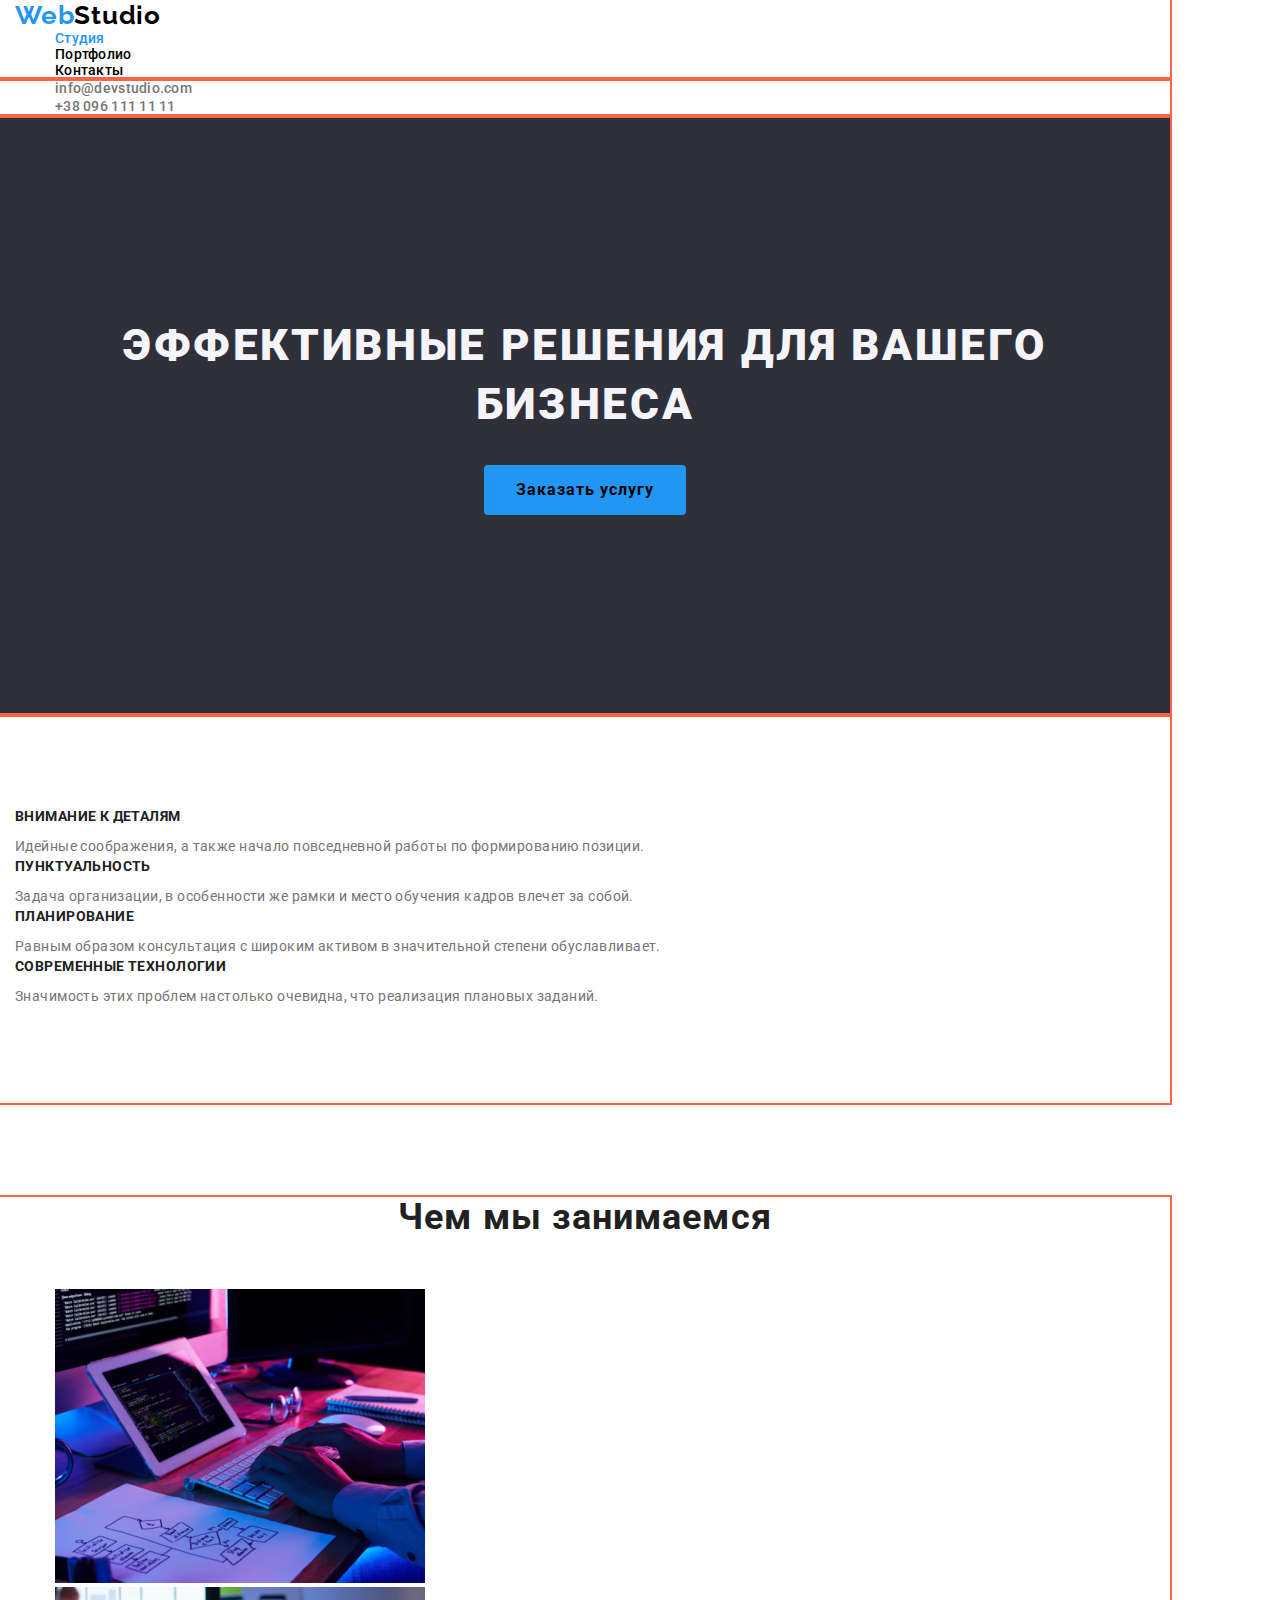
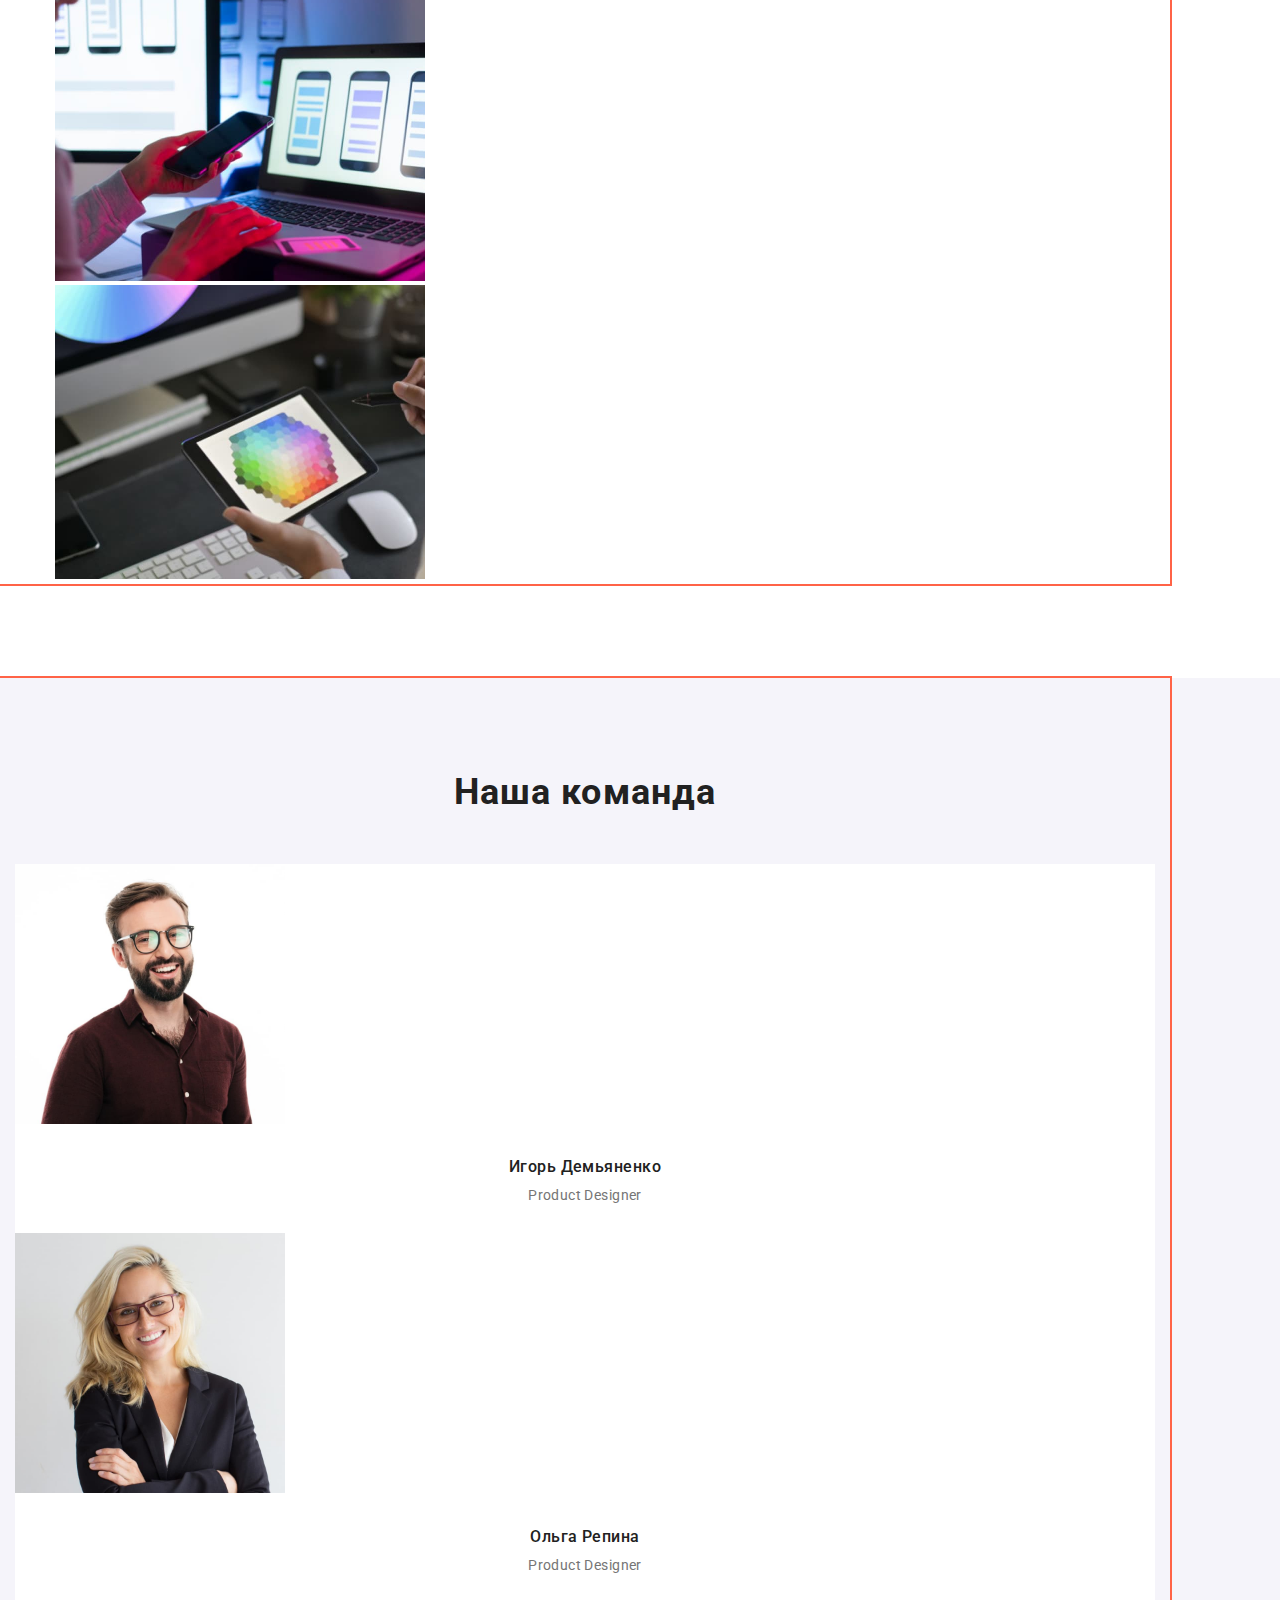
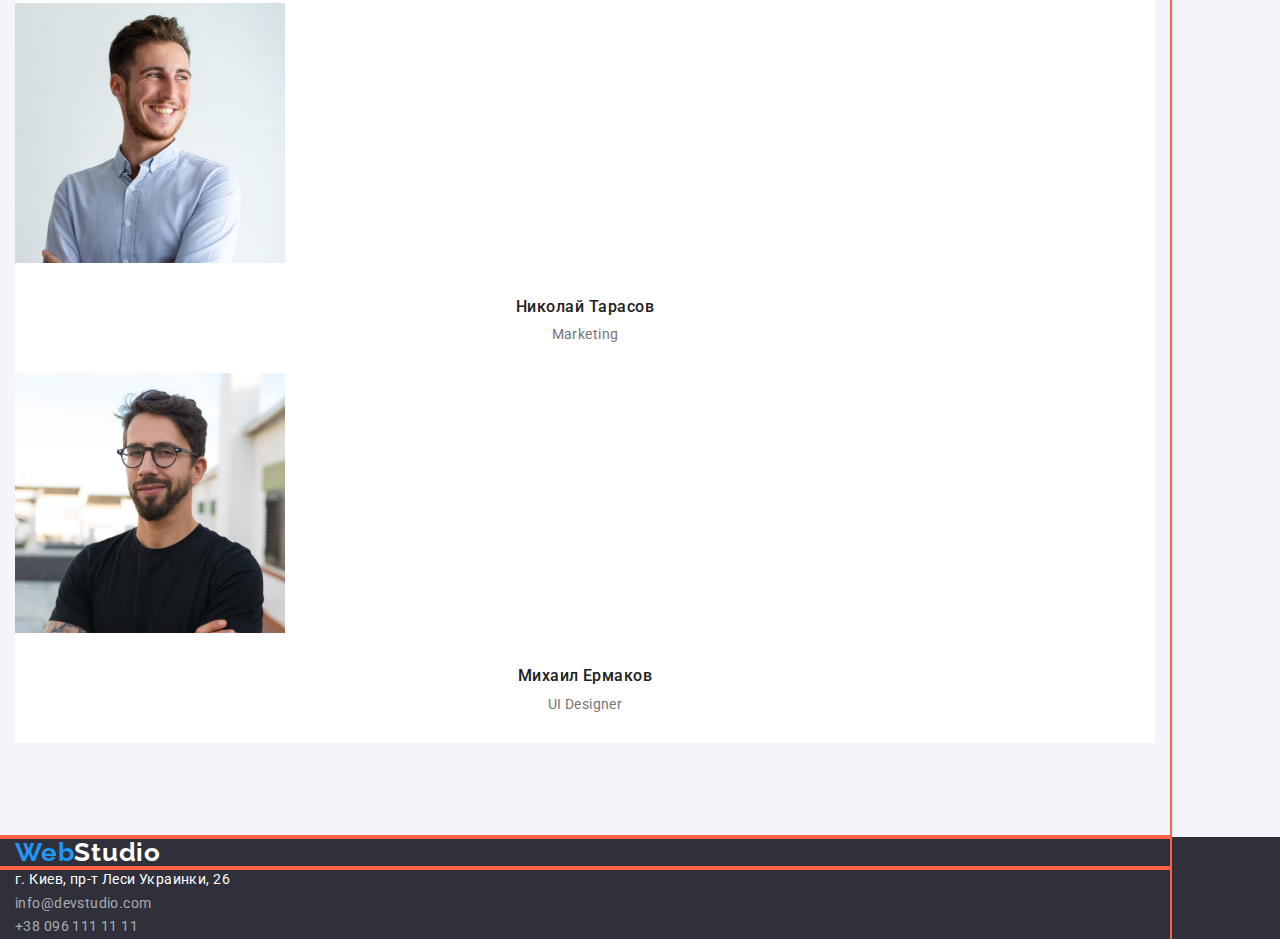
==== index.html @ 1150c80c "add container index and styles" ====
<!DOCTYPE html>
<html lang="ru">

<head>
<meta charset="UTF-8">
<meta http-equiv="X-UA-Compatible" content="IE=edge">
<meta name="viewport" content="width=device-width, initial-scale=1.0">
<title>Web Studio</title>
<link rel="preconnect" href="https://fonts.googleapis.com">
<link rel="preconnect" href="https://fonts.gstatic.com" crossorigin>
<link
href="https://fonts.googleapis.com/css2?family=Raleway:wght@700&family=Roboto:wght@400;500;700;900&display=swap"
rel="stylesheet">
<link rel="stylesheet" href="https://cdnjs.cloudflare.com/ajax/libs/modern-normalize/1.0.0/modern-normalize.min.css" />
<link rel="stylesheet" href="./css/styles.css">
</head>

<body>
<!--Header-->
<header class="header">
<div class="container">
<nav class="header-nav">
<a class="logo" href="./index.html"><span class="style-web">Web</span>Studio</a>
<ul class="links">
<li><a class="link-current" href="./index.html">Студия</a></li>
<li><a class="link" href="./portfolio.html">Портфолио</a></li>
<li><a class="link" href="#">Контакты</a></li>
</ul>
</nav>
</div>
<div class="container">
<ul class="contacts">
<li><a class="link-mail" href="mailto:info@devstudio.com">info@devstudio.com</a></li>
<li><a class="link-tel" href="tel:+380961111111">+38 096 111 11 11</a></li>
</ul>
</div>
</header>
<!--MainText-->
<main>
<section class="main">
    <div class="hero container">
<h1 class="hero-text">Эффективные решения для вашего бизнеса</h1>
<button class="button" type="button">Заказать услугу</button>
    </div>
</section>
<!--feature-->
<section class="feature">
<!-- <h2 class="hiden">Преимущества</h2> -->
<div class="container">
<ul class="feature-list">
<li class="feature-item">
<h3 class="title">Внимание к деталям</h3>
<p class="text">Идейные соображения, а также начало повседневной работы по формированию позиции.</p>
</li>
<li class="feature-item">
<h3 class="title">Пунктуальность</h3>
<p class="text">Задача организации, в особенности же рамки и место обучения кадров влечет за собой.
</p>
</li>
<li class="feature-item">
<h3 class="title">Планирование</h3>
<p class="text">Равным образом консультация с широким активом в значительной степени обуславливает.
</p>
</li>
<li class="feature-item">
<h3 class="title">Современные технологии</h3>
<p class="text">Значимость этих проблем настолько очевидна, что реализация плановых заданий.</p>
</li>
</ul>
</div>
</section>
<!--Whatwedo-->
<section class="project">
<div class="container">
<h2 class="section-title">Чем мы занимаемся</h2>
<ul class="project-list">
<li class="project-item"><img src="./images/whatwedo1.jpg" alt="Десктопные приложения" width="370"
height="294"></li>
<li class="project-item"><img src="./images/whatwedo2.jpg" alt="Мобильные приложения" width="370"
height="294"></li>
<li class="project-item"><img src="./images/whatwedo3.jpg" alt="Дизайнерские решения" width="370"
height="294"></li>
</ul>
</div>
</section>
<!--OurTeam-->
<section class="team">
<div class="container">
<h2 class="team-title">Наша команда</h2>
<ul class="team-list">
<li class="team-item"><img class="team-img" src="./images/ihordemyanenko.jpg" alt="первый член команды Игорь Демьяненко"
width="270">
<h3 class="name-title">Игорь Демьяненко</h3>
<p class="position-text">Product Designer</p>
</li>
<li class="team-item"><img class="team-img" src="./images/olharepina.jpg" alt="второй член команды Ольга Репина"
width="270">
<h3 class="name-title">Ольга Репина</h3>
<p class="position-text">Product Designer</p>
</li>
<li class="team-item"><img class="team-img" src="./images/mykolatarasov.jpg" alt="третий член команды Николай Тарасов"
width="270">
<h3 class="name-title">Николай Тарасов</h3>
<p class="position-text">Marketing</p>
</li>
<li class="team-item"><img class="team-img" src="./images/mihayloermakov.jpg" alt="четвертый член команды Михаил Ермаков"
width="270">
<h3 class="name-title">Михаил Ермаков</h3>
<p class="position-text">UI Designer</p>
</li>
</ul>
</div>
</section>
</main>
<!--Footer-->
<footer class="footer">
    <div class="container">
<a class="logo" href="./index.html"><span class="style-web">Web</span>Studio</a>
    </div>
<!--Address-->
<address class="address-footer">
<div class="container">
<ul class="address-list">
<li class="address-item">
<a class="address-map"
href="https://www.google.com/maps/place/%D0%B1%D1%83%D0%BB.+%D0%9B%D0%B5%D1%81%D0%B8+%D0%A3%D0%BA%D1%80%D0%B0%D0%B8%D0%BD%D0%BA%D0%B8,+26,+%D0%9A%D0%B8%D0%B5%D0%B2,+02000/@50.4265807,30.5361971,17z/data=!3m1!4b1!4m5!3m4!1s0x40d4cf0e033ecbe9:0x57a4dffefec77da0!8m2!3d50.4265807!4d30.5383858">г.
Киев, пр-т Леси Украинки, 26</a>
</li>
<li class="address-item"><a class="address-mail" href="mailto:info@devstudio.com">info@devstudio.com</a>
</li>
<li class="address-item"><a class="address-tel" href="tel:+380961111111">+38 096 111 11 11</a></li>
</ul>
</div>
</address>
</footer>
</body>

</html>
---- css/styles.css ----
:root {--text-color: #000;
--hero-text: #fff;
--title:#212121;
--background-color: #fff;
--background-secondary: #E5E5E5;
--brand-color:#2196F3; 
--button-color:#F5F4FA;
--secondary-text: #757575;
--hero-footer-bg: #2F303A;}
/* outline: 2px solid tomato; */
html {
box-sizing: border-box;
}

*,
*::before,
*::after {box-sizing: inherit;}
body {
font-family: 'Roboto', sans-serif;
background-color: var(--background-color);
color: var(--text-color);
}
h1,h2,h3,h4,h5,h6,p,ul{
margin-top: 0;
margin-bottom: 0;}
.container{
width: 1170px;
padding-right: 15px;
padding-left: 15px;
outline: 2px solid tomato;
}
/* <--Header--> */
.header {
background-color: var(--background-color);
}
.logo {
font-family: 'Raleway';
font-weight: 700;
font-size: 26px;
line-height: 1.19;
letter-spacing: 0.03em;
color: var(--text-color);
text-decoration: none;}
.style-web {color: var(--brand-color);}
li {list-style: none;}
.links {
font-weight: 500;
font-size: 14px;
line-height: 1.14;
letter-spacing: 0.02em;
}

.link {text-decoration: none;
color: var(--text-color);}
.link:hover,
.link:focus {color: var(--brand-color);}
.link-current{
color: var(--brand-color);
text-decoration: none;
}
.link-mail:hover,
.link-mail:focus,
.link-tel:hover,
.link-tel:focus {color: var(--brand-color);}
.link-mail, .link-tel{
font-weight: 500;
font-size: 14px;
line-height: 1.14;
letter-spacing: 0.02em;
color: var(--secondary-text);
text-decoration: none;}

/* <--Main--> */
.main {
text-align: center;}

/* <--Hero--> */
.hero.container{background-color: var(--hero-footer-bg);
padding-top: 200px;}
.hero-text{
color: var(--button-color);
font-weight: 900;
font-size: 44px;
line-height: 1.36;
text-align: center;
letter-spacing: 0.06em;
text-transform: uppercase;
margin-bottom: 30px;}
/* bg */
.button {
font-weight: 700;
font-size: 16px;
line-height: 1.88;
letter-spacing: 0.06em;
background: var(--brand-color);
box-shadow: 0px, 4px, 4px, rgba(0, 0, 0, 0.15);
display: inline-block;
text-align: center;
padding: 10px 32px;
border-radius: 4px;
border: transparent;
margin-bottom: 200px;

}
.button:hover,
.button:focus {background-color: var(--brand-color);
color: var(--hero-text); cursor: pointer;}
/* Feature */
.hiden {opacity: 0;}
.feature-list{
padding-top: 94px;
padding-bottom: 94px;
padding-left: 0;
}
.title{ padding-bottom: 10px;
font-family: 'Roboto';
font-weight: 700;
font-size: 14px;
line-height: 1.14;
letter-spacing: 0.03em;
text-transform: uppercase;
color: var(--title);
}
.text{
font-size: 14px;
line-height: 1.71;
letter-spacing: 0.03em;
color:var(--secondary-text);
}
/* <--What-we-do--> */
.project{margin-top: 94px;
margin-bottom: 94px;}
.section-title,
.team-title {
font-weight: 700;
font-size: 36px;
line-height: 1.16;
text-align: center;
letter-spacing: 0.03em;
color: var(--title);

}
.project-list{padding-top: 50px;}

/* Our team */
.team {background-color: var(--button-color);
}
.team-title{padding-top: 94px;}
.team-list{padding-top: 50px;
padding-bottom: 94px;
padding-left: 0;}
.team-item{background-color: var(--background-color);
}
.team-img{padding-bottom: 30px;}
.name-title {
font-weight: 500;
font-size: 16px;
line-height: 1.18;
text-align: center;
letter-spacing: 0.03em;
color: var(--title);
padding-bottom: 10px;}
.position-text {
font-size: 14px;
line-height: 1.18;
letter-spacing: 0.03em;
color: var(--secondary-text);
text-align: center;
padding-bottom: 30px;
}

/* footer */
.footer{background-color: var(--hero-footer-bg);}
.footer .logo{
color: var(--hero-text);
font-family: 'Raleway';
font-weight: 700;
font-size: 26px;
line-height: 1.19;
letter-spacing: 0.03em;
color: var(--hero-text);
text-decoration: none;}
/* address */
.address-footer{
font-size: 14px;
line-height: 1.71;
letter-spacing: 0.03em;
}
.address-list{padding-left: 0;}
.address-mail:hover,
.address-mail:focus,
.address-tel:hover,
.address-tel:focus
{color: var(--brand-color);
}
.address-map, 
.address-mail, 
.address-tel{color: var(--hero-text);
text-decoration: none;
font-style: normal;
}
.address-mail,
.address-tel{color: rgba(255, 255, 255, 0.6);
}
        /* PORTFOLIO */


/* filters */
.filter {padding-left: 0;
margin-top: 90px;
text-align: center;
}
.filter .filter-button,
.current-button {
font-family: inherit;
font-weight: 500;
font-size: 16px;
line-height: 1.62;
letter-spacing: 0.03em;
}
.current-button,
.filter-button {
background: var(--button-color);
display: inline-block;
text-align: center;
padding: 6px 22px;
box-shadow: 0px 3px 1px rgba(0, 0, 0, 0.1),
0px 1px 2px rgba(0, 0, 0, 0.08),
0px 2px 2px rgba(0, 0, 0, 0.12);
border-radius: 4px;
border: transparent;
}
.filter-button{border-color: var(--button-color);}
.filter-button:hover,
.filter-button:focus {
background-color: var(--brand-color);
color: var(--hero-text);
cursor: pointer;
}
.filter-item .current-button {
background-color: var(--brand-color);
color: var(--hero-text);
cursor: pointer;
}

/* portfolio-list */
.header.line{border: 1px solid #ECECEC;}
.portfolio-item{

background: #FFFFFF;
border: 1px solid #EEEEEE;
box-sizing: border-box;
}

.portfolio-title {
font-weight: 700;
font-size: 18px;
line-height: 2.0;
letter-spacing: 0.06em;
color: var(--title);
}
.portfolio-text{font-size: 16px;
line-height: 1.88;
letter-spacing: 0.03em;
color: var(--secondary-text);
}
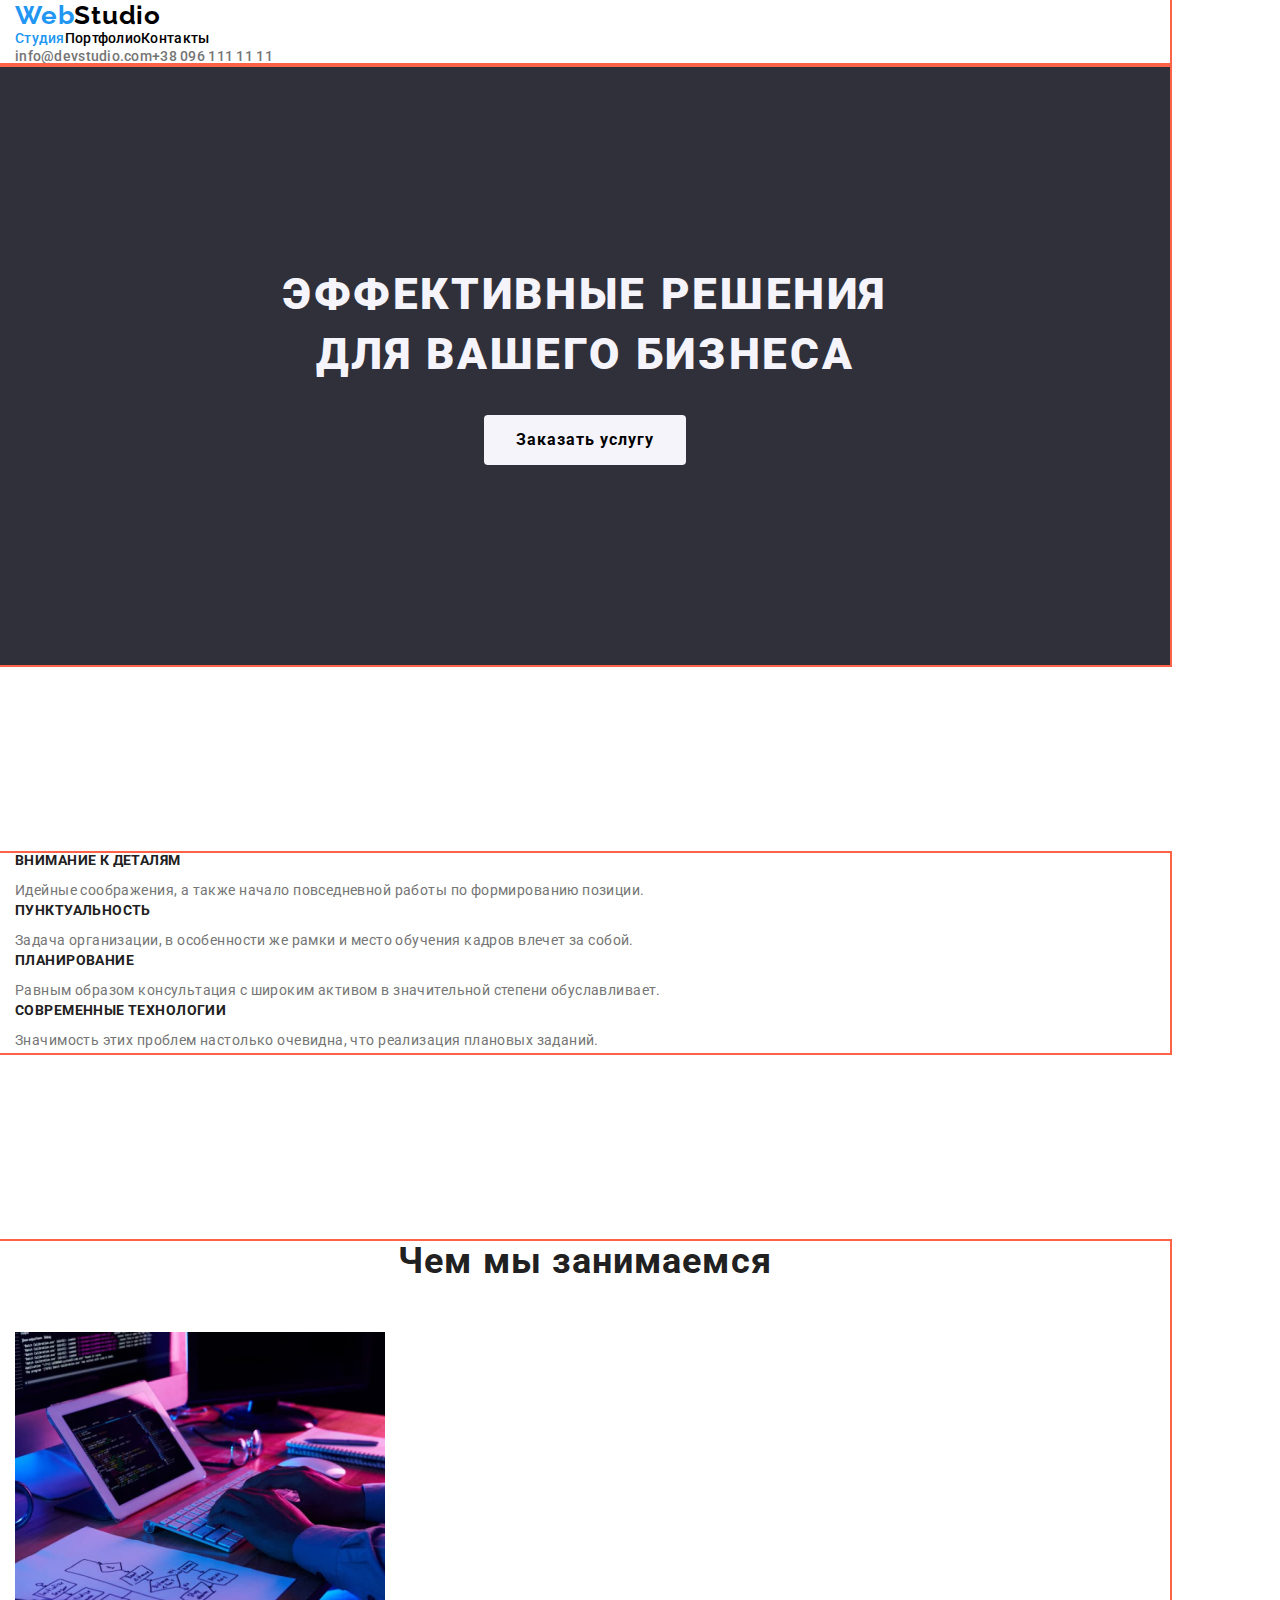
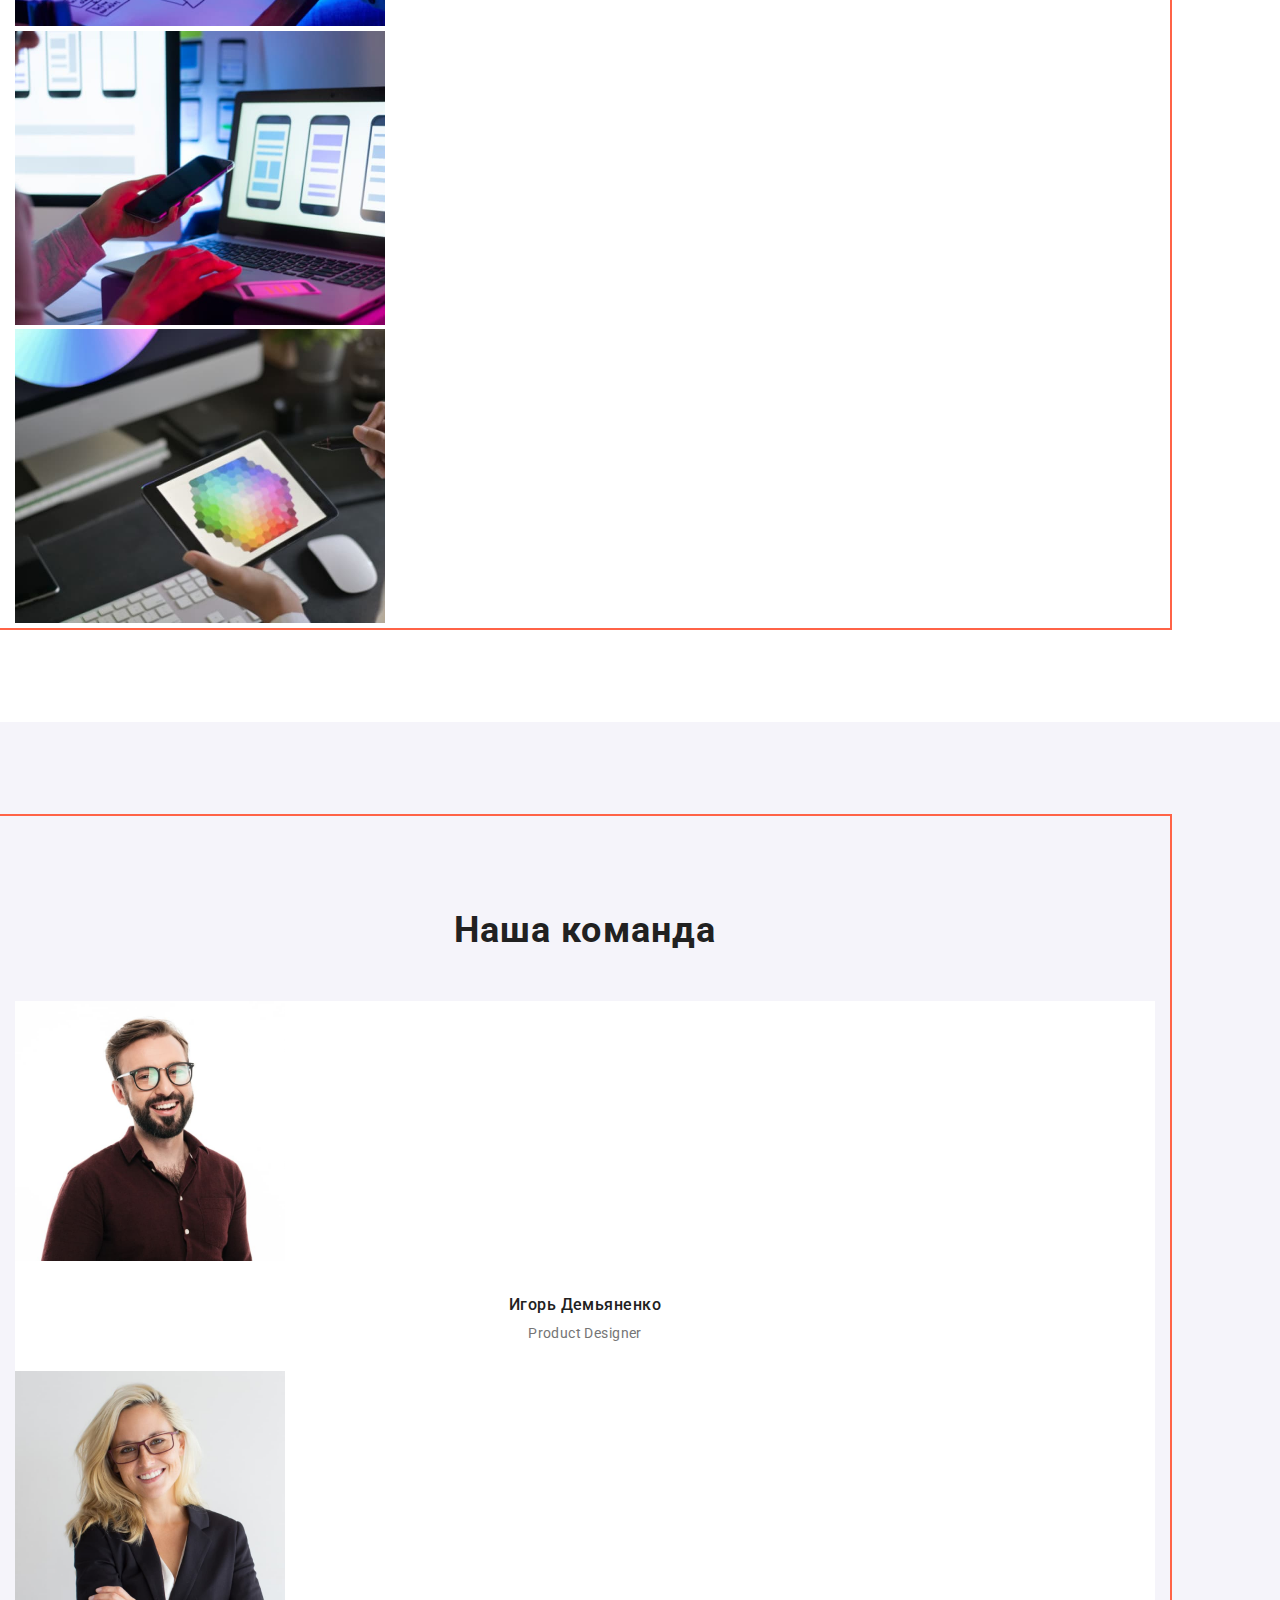
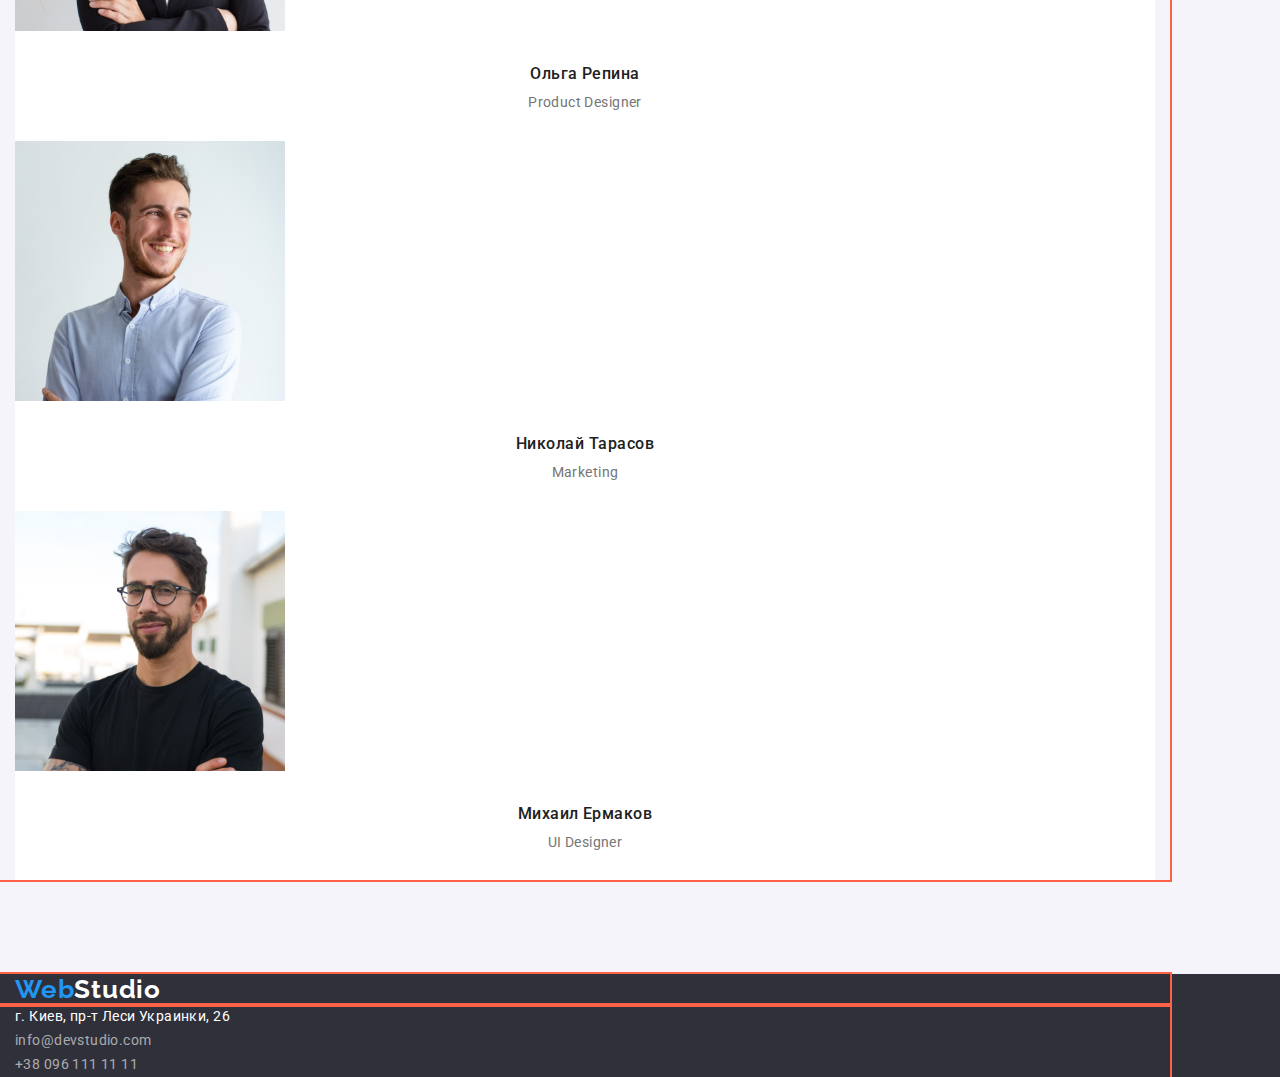
==== commit a8fd6ae9: "update style" ====
--- a/index.html
+++ b/index.html
@@ -27,8 +27,6 @@
 <li><a class="link" href="#">Контакты</a></li>
 </ul>
 </nav>
-</div>
-<div class="container">
 <ul class="contacts">
 <li><a class="link-mail" href="mailto:info@devstudio.com">info@devstudio.com</a></li>
 <li><a class="link-tel" href="tel:+380961111111">+38 096 111 11 11</a></li>
@@ -37,14 +35,14 @@
 </header>
 <!--MainText-->
 <main>
-<section class="main">
+<section class="hero section">
     <div class="hero container">
-<h1 class="hero-text">Эффективные решения для вашего бизнеса</h1>
+<h1 class="hero-text">Эффективные решения<br>для вашего бизнеса</h1>
 <button class="button" type="button">Заказать услугу</button>
     </div>
 </section>
 <!--feature-->
-<section class="feature">
+<section class="section">
 <!-- <h2 class="hiden">Преимущества</h2> -->
 <div class="container">
 <ul class="feature-list">
@@ -70,7 +68,7 @@
 </div>
 </section>
 <!--Whatwedo-->
-<section class="project">
+<section class="section">
 <div class="container">
 <h2 class="section-title">Чем мы занимаемся</h2>
 <ul class="project-list">
@@ -84,7 +82,7 @@
 </div>
 </section>
 <!--OurTeam-->
-<section class="team">
+<section class="section team">
 <div class="container">
 <h2 class="team-title">Наша команда</h2>
 <ul class="team-list">
--- a/css/styles.css
+++ b/css/styles.css
@@ -22,17 +22,18 @@
 }
 h1,h2,h3,h4,h5,h6,p,ul{
 margin-top: 0;
-margin-bottom: 0;}
+margin-bottom: 0;
+padding-left: 0;}
 .container{
 width: 1170px;
 padding-right: 15px;
 padding-left: 15px;
+/* cheking container border */
 outline: 2px solid tomato;
 }
 /* <--Header--> */
 .header {
-background-color: var(--background-color);
-}
+background-color: var(--background-color);}
 .logo {
 font-family: 'Raleway';
 font-weight: 700;
@@ -43,12 +44,13 @@
 text-decoration: none;}
 .style-web {color: var(--brand-color);}
 li {list-style: none;}
-.links {
-font-weight: 500;
+.links {font-weight: 500;
 font-size: 14px;
 line-height: 1.14;
 letter-spacing: 0.02em;
 }
+.links,
+.contacts {display: flex;}
 
 .link {text-decoration: none;
 color: var(--text-color);}
@@ -71,47 +73,43 @@
 text-decoration: none;}
 
 /* <--Main--> */
-.main {
+.section{padding-top: 94px;
+padding-bottom: 94px;}
+
+/* <--Hero--> */
+.hero.section{padding-top: 0;}
+.hero.container{background-color: var(--hero-footer-bg);
 text-align: center;}
-
-/* <--Hero--> */
-.hero.container{background-color: var(--hero-footer-bg);
-padding-top: 200px;}
 .hero-text{
+text-align: center;
 color: var(--button-color);
 font-weight: 900;
 font-size: 44px;
 line-height: 1.36;
-text-align: center;
 letter-spacing: 0.06em;
 text-transform: uppercase;
-margin-bottom: 30px;}
-/* bg */
+padding-top: 200px;
+padding-bottom: 30px;}
+
+/* button*/
 .button {
 font-weight: 700;
 font-size: 16px;
 line-height: 1.88;
 letter-spacing: 0.06em;
-background: var(--brand-color);
-box-shadow: 0px, 4px, 4px, rgba(0, 0, 0, 0.15);
-display: inline-block;
+background: var(--button-color);
 text-align: center;
 padding: 10px 32px;
 border-radius: 4px;
 border: transparent;
 margin-bottom: 200px;
-
 }
 .button:hover,
 .button:focus {background-color: var(--brand-color);
 color: var(--hero-text); cursor: pointer;}
 /* Feature */
 .hiden {opacity: 0;}
-.feature-list{
-padding-top: 94px;
-padding-bottom: 94px;
-padding-left: 0;
-}
+
 .title{ padding-bottom: 10px;
 font-family: 'Roboto';
 font-weight: 700;
@@ -128,8 +126,7 @@
 color:var(--secondary-text);
 }
 /* <--What-we-do--> */
-.project{margin-top: 94px;
-margin-bottom: 94px;}
+
 .section-title,
 .team-title {
 font-weight: 700;
@@ -140,15 +137,16 @@
 color: var(--title);
 
 }
-.project-list{padding-top: 50px;}
+.project-list{display: inline-block;
+padding-top: 50px;}
 
 /* Our team */
 .team {background-color: var(--button-color);
 }
 .team-title{padding-top: 94px;}
 .team-list{padding-top: 50px;
-padding-bottom: 94px;
-padding-left: 0;}
+
+}
 .team-item{background-color: var(--background-color);
 }
 .team-img{padding-bottom: 30px;}
@@ -204,9 +202,14 @@
 }
         /* PORTFOLIO */
 
-
+.header.line {
+border-bottom-width: 1px;
+border-bottom-style: solid;
+border-bottom-color: #ECECEC;
+}
 /* filters */
-.filter {padding-left: 0;
+.filter {display: inline-block;
+padding-bottom: 34px;
 margin-top: 90px;
 text-align: center;
 }
@@ -244,23 +247,26 @@
 }
 
 /* portfolio-list */
-.header.line{border: 1px solid #ECECEC;}
+.portfolio-list{padding-bottom: 90px;}
 .portfolio-item{
-
+display: inline-block;
 background: #FFFFFF;
 border: 1px solid #EEEEEE;
 box-sizing: border-box;
 }
-
-.portfolio-title {
+.portfolio-img{padding-bottom: 20px;}
+.portfolio-title {padding-bottom: 4px;
 font-weight: 700;
 font-size: 18px;
 line-height: 2.0;
 letter-spacing: 0.06em;
 color: var(--title);
 }
-.portfolio-text{font-size: 16px;
+.portfolio-text{padding-bottom: 20px;
+font-size: 16px;
 line-height: 1.88;
 letter-spacing: 0.03em;
 color: var(--secondary-text);
 }
+.portfolio-title, .portfolio-text{padding-right: 24px;
+padding-left: 24px;}
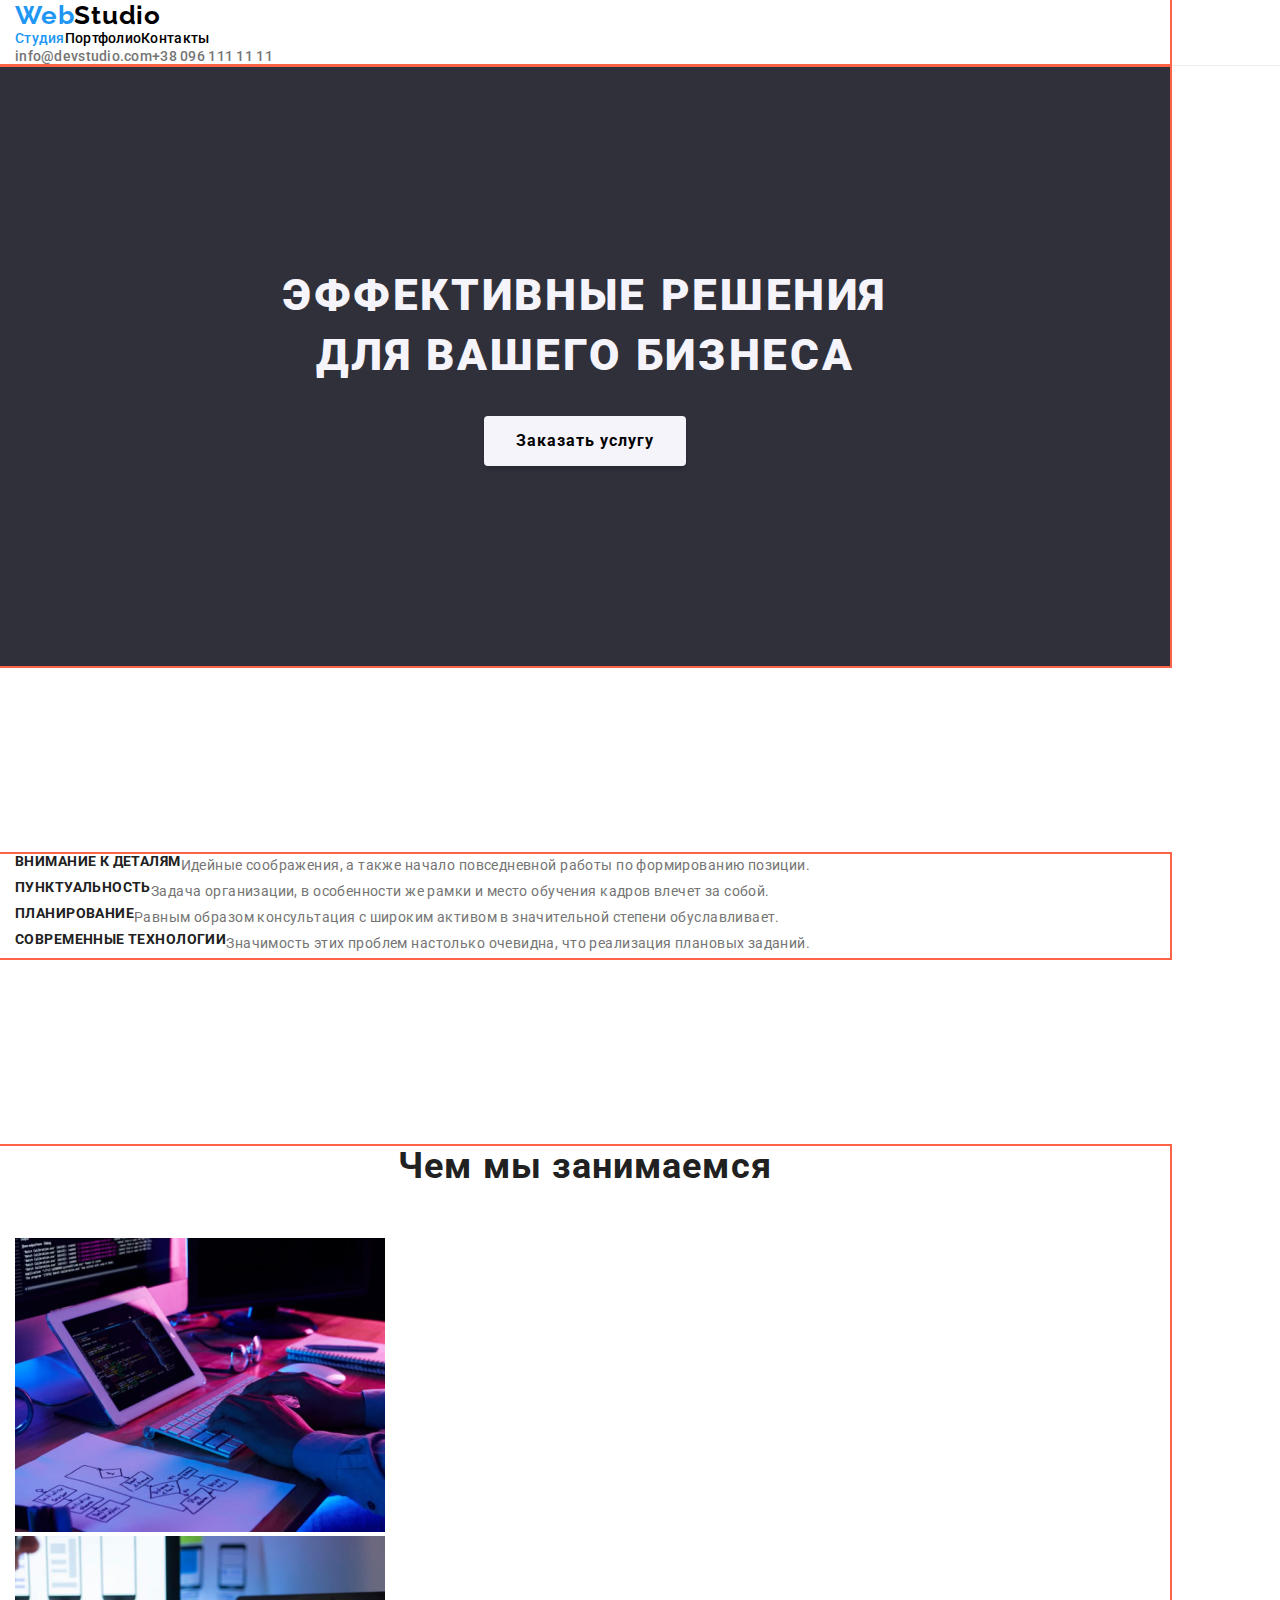
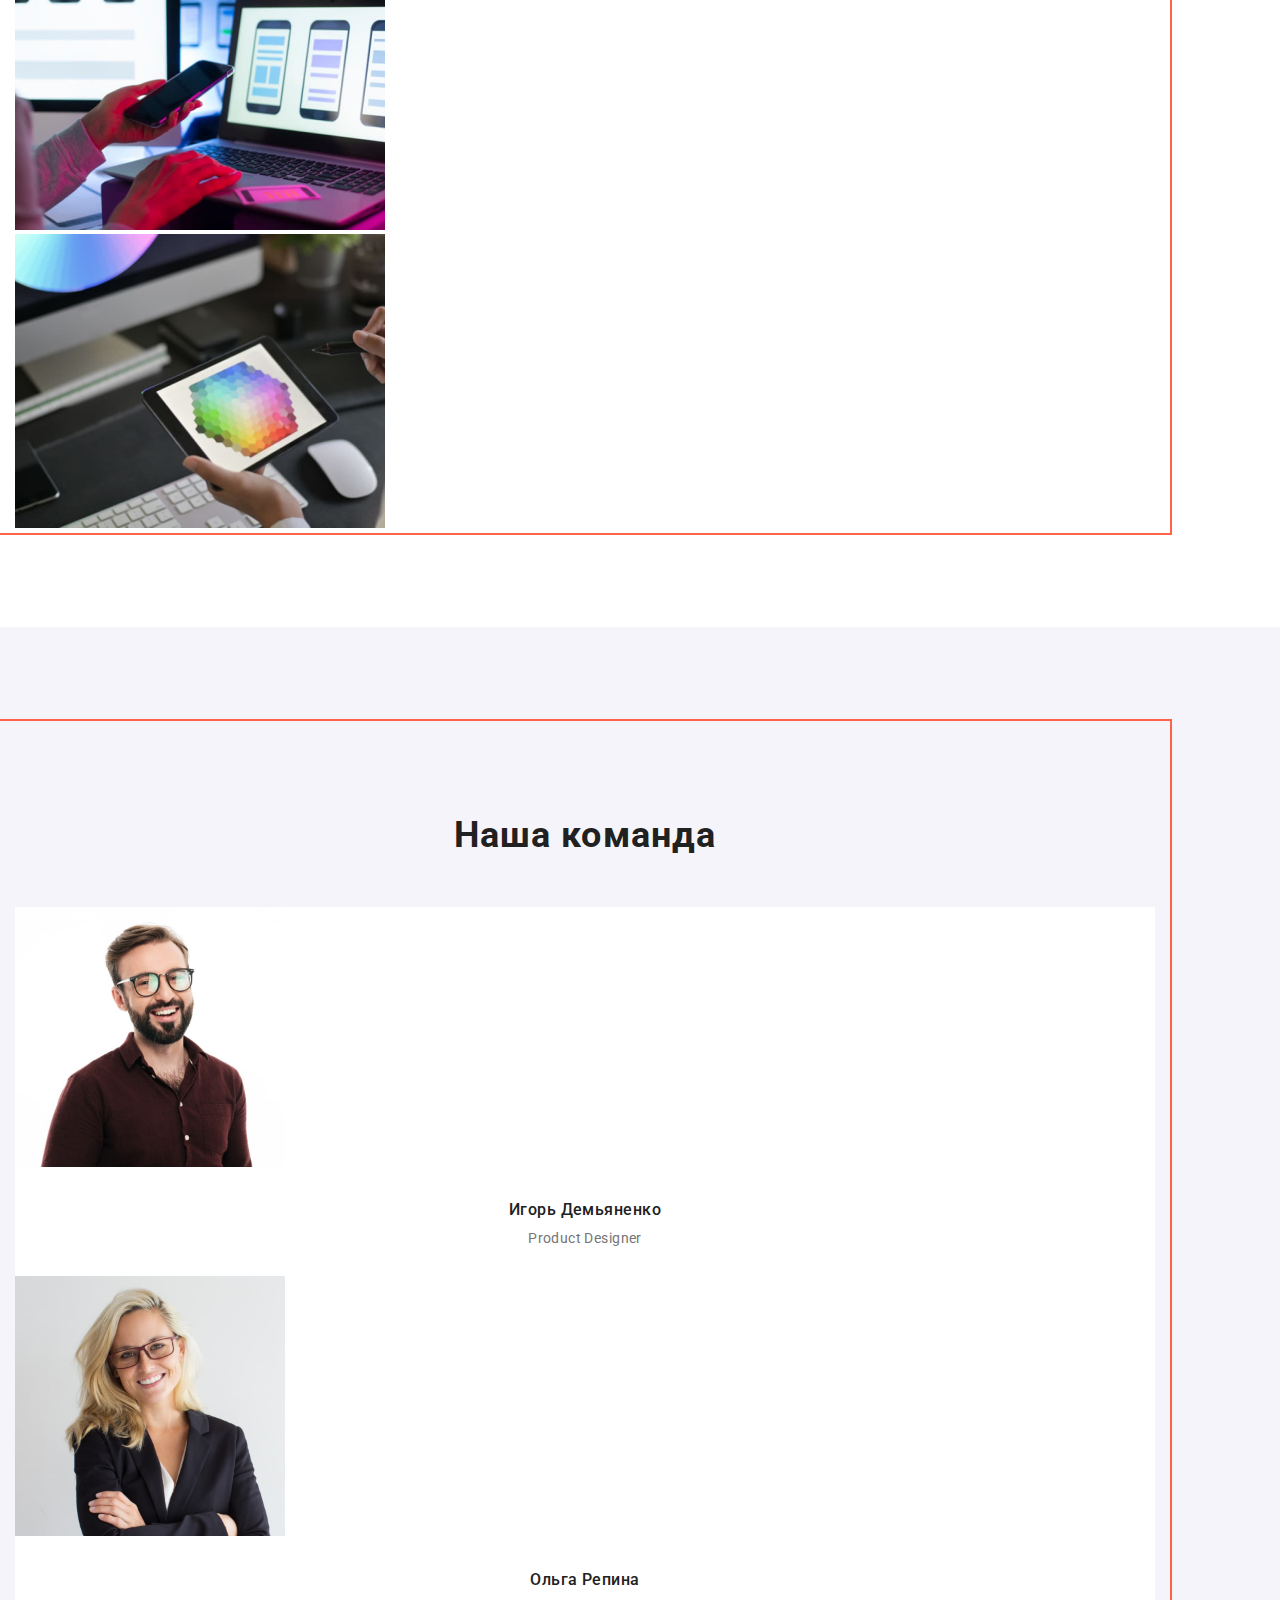
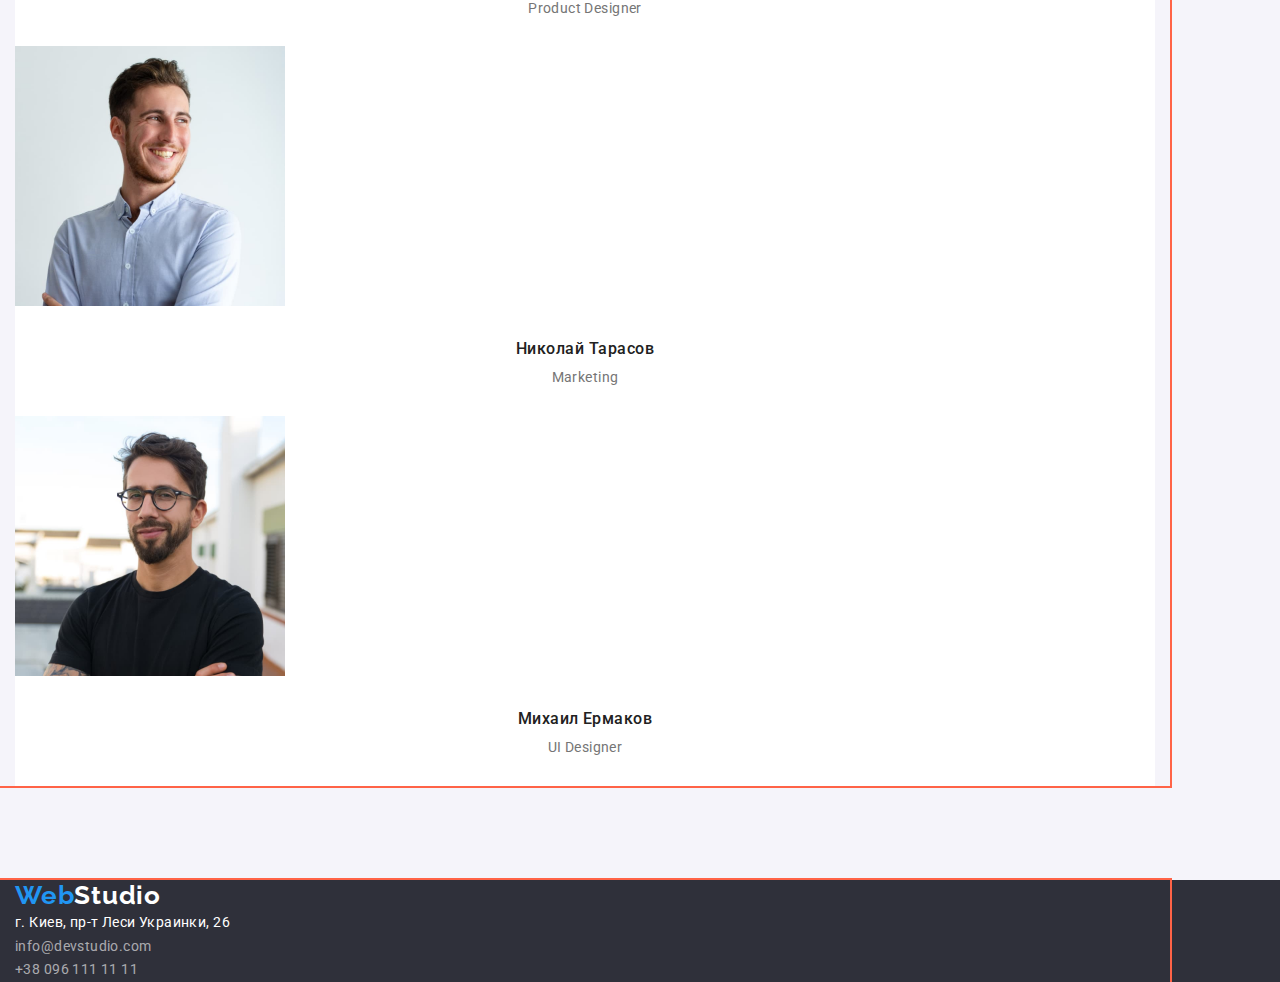
==== commit ed10a51c: "update styles index" ====
--- a/index.html
+++ b/index.html
@@ -17,7 +17,7 @@
 
 <body>
 <!--Header-->
-<header class="header">
+<header class="header line">
 <div class="container">
 <nav class="header-nav">
 <a class="logo" href="./index.html"><span class="style-web">Web</span>Studio</a>
@@ -114,10 +114,8 @@
 <footer class="footer">
     <div class="container">
 <a class="logo" href="./index.html"><span class="style-web">Web</span>Studio</a>
-    </div>
 <!--Address-->
 <address class="address-footer">
-<div class="container">
 <ul class="address-list">
 <li class="address-item">
 <a class="address-map"
--- a/css/styles.css
+++ b/css/styles.css
@@ -32,7 +32,7 @@
 outline: 2px solid tomato;
 }
 /* <--Header--> */
-.header {
+.header {display: flex;
 background-color: var(--background-color);}
 .logo {
 font-family: 'Raleway';
@@ -100,16 +100,20 @@
 background: var(--button-color);
 text-align: center;
 padding: 10px 32px;
+box-shadow: 0px 4px 4px rgba(0, 0, 0, 0.15);
 border-radius: 4px;
 border: transparent;
 margin-bottom: 200px;
 }
 .button:hover,
-.button:focus {background-color: var(--brand-color);
+.button:focus {background: #188CE8;
+box-shadow: 0px 4px 4px rgba(0, 0, 0, 0.15);
+border-radius: 4px;
+background-color: var(--brand-color);
 color: var(--hero-text); cursor: pointer;}
 /* Feature */
 .hiden {opacity: 0;}
-
+.feature-item{display:flex;}
 .title{ padding-bottom: 10px;
 font-family: 'Roboto';
 font-weight: 700;
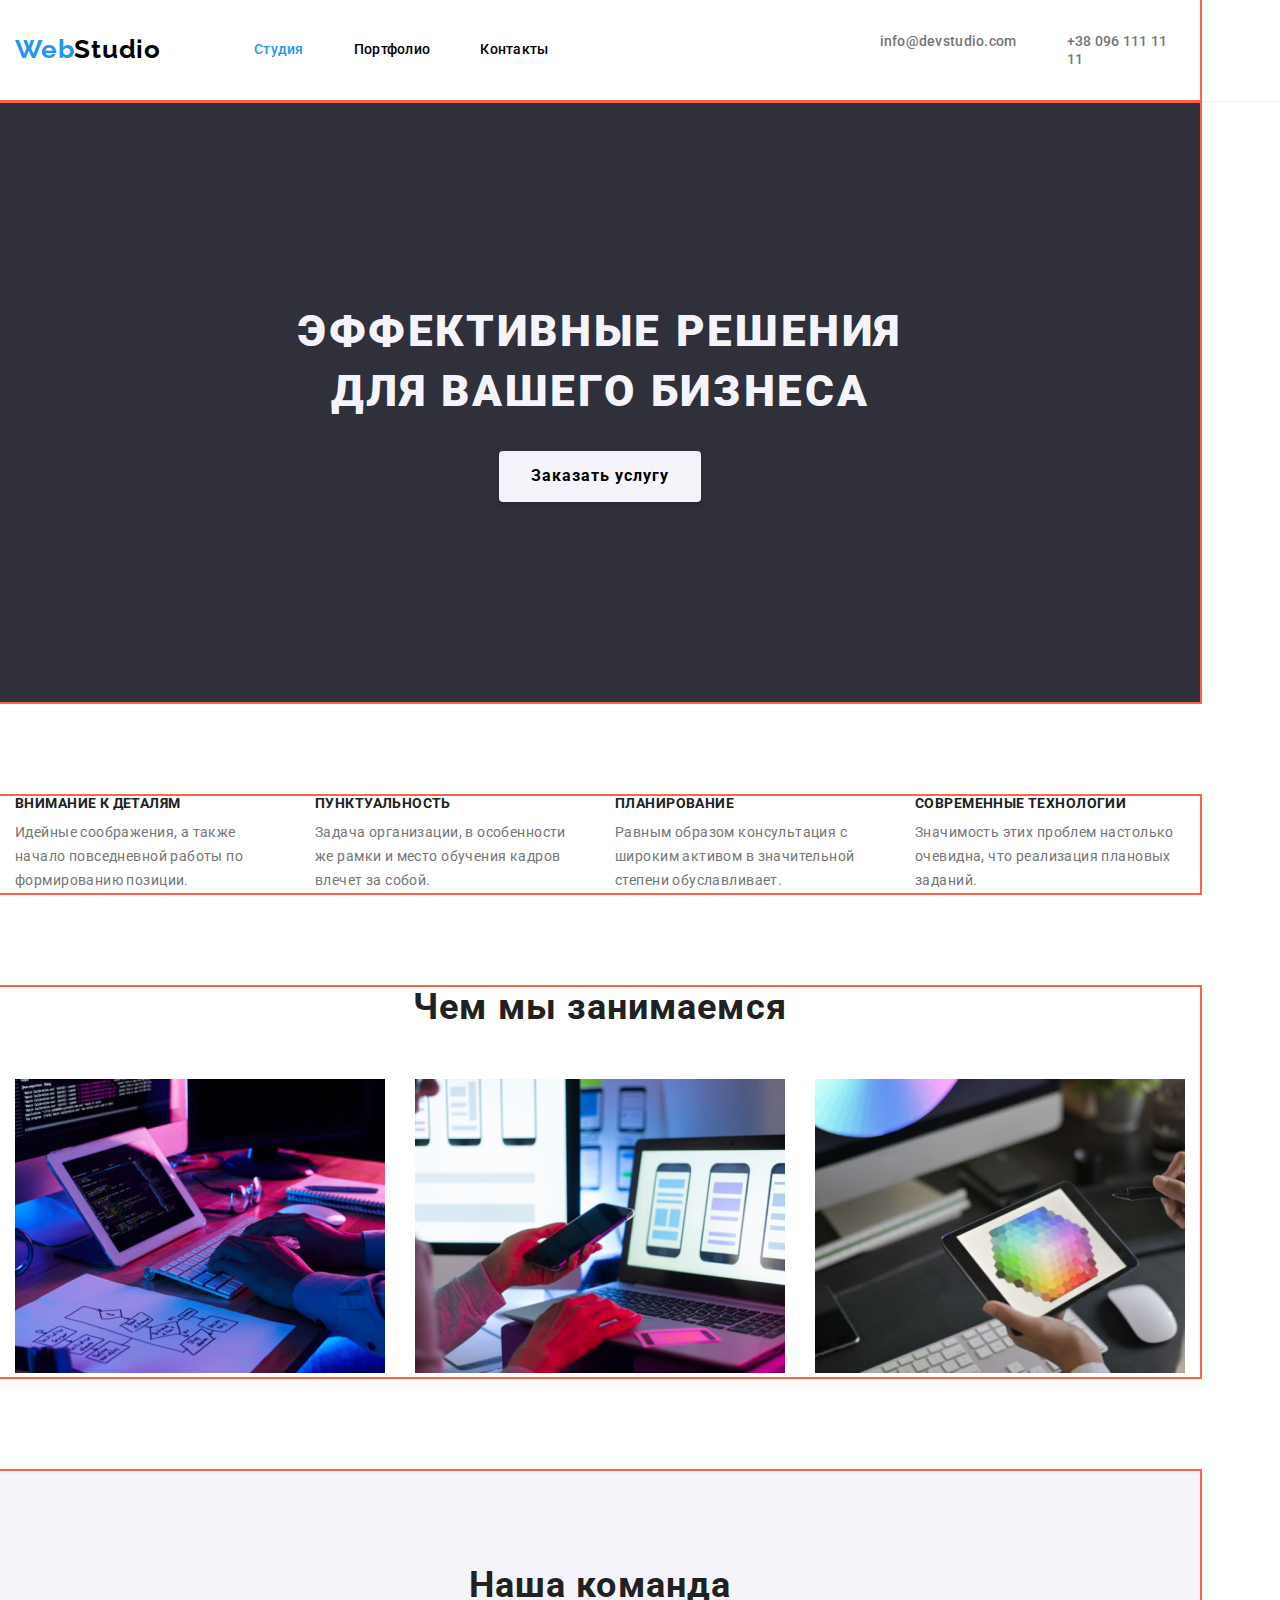
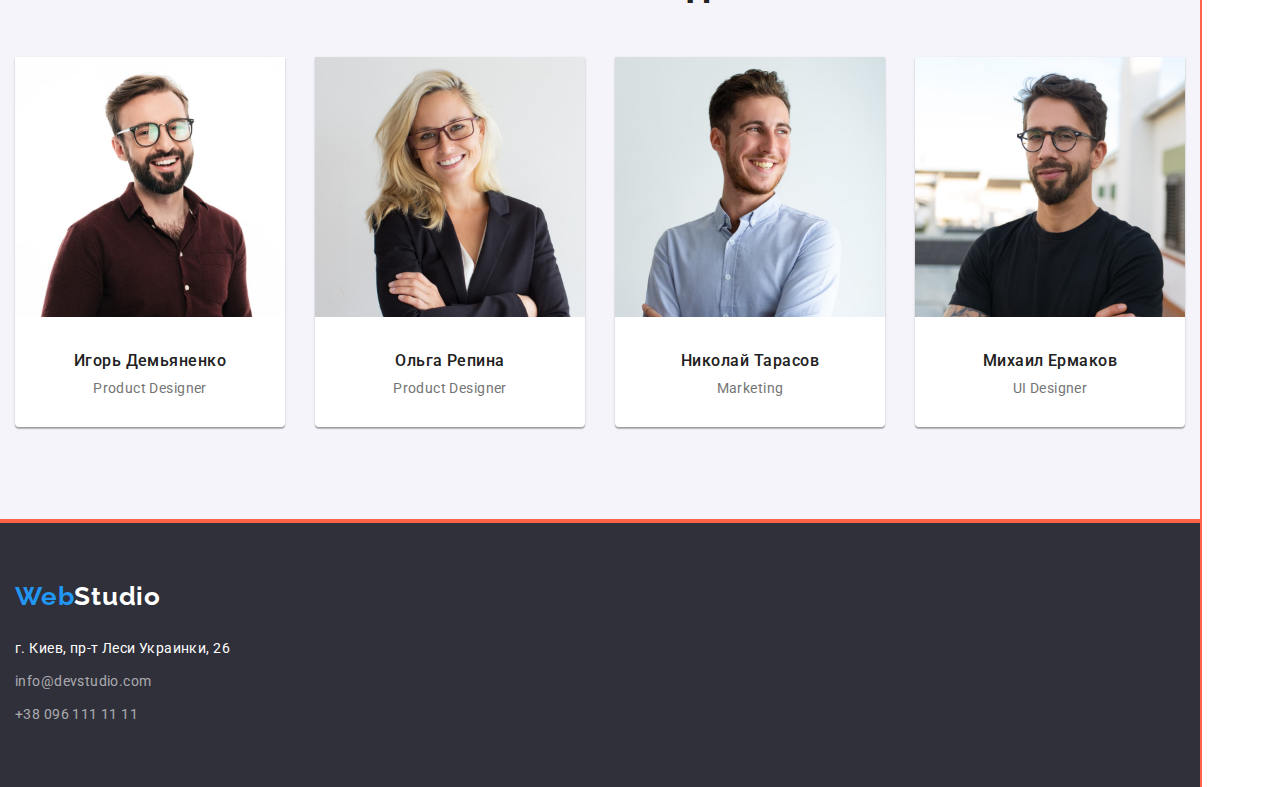
==== commit f48dcecb: "update style index html" ====
--- a/index.html
+++ b/index.html
@@ -18,19 +18,20 @@
 <body>
 <!--Header-->
 <header class="header line">
-<div class="container">
+<div class="header container">
 <nav class="header-nav">
 <a class="logo" href="./index.html"><span class="style-web">Web</span>Studio</a>
-<ul class="links">
-<li><a class="link-current" href="./index.html">Студия</a></li>
-<li><a class="link" href="./portfolio.html">Портфолио</a></li>
-<li><a class="link" href="#">Контакты</a></li>
+<ul class="menu">
+<li class="links-item"><a class="link-current" href="./index.html">Студия</a></li>
+<li class="links-item"><a class="link" href="./portfolio.html">Портфолио</a></li>
+<li class="links-item"><a class="link" href="#">Контакты</a></li>
 </ul>
 </nav>
 <ul class="contacts">
-<li><a class="link-mail" href="mailto:info@devstudio.com">info@devstudio.com</a></li>
-<li><a class="link-tel" href="tel:+380961111111">+38 096 111 11 11</a></li>
+<li class="links-item"><a class="link-mail" href="mailto:info@devstudio.com">info@devstudio.com</a></li>
+<li class="links-item"><a class="link-tel" href="tel:+380961111111">+38 096 111 11 11</a></li>
 </ul>
+
 </div>
 </header>
 <!--MainText-->
@@ -42,9 +43,9 @@
     </div>
 </section>
 <!--feature-->
-<section class="section">
+<section class="feature section">
 <!-- <h2 class="hiden">Преимущества</h2> -->
-<div class="container">
+<div class="feature container">
 <ul class="feature-list">
 <li class="feature-item">
 <h3 class="title">Внимание к деталям</h3>
@@ -67,9 +68,9 @@
 </ul>
 </div>
 </section>
-<!--Whatwedo-->
-<section class="section">
-<div class="container">
+<!--What-we-do-->
+<section class="project section">
+<div class="project container">
 <h2 class="section-title">Чем мы занимаемся</h2>
 <ul class="project-list">
 <li class="project-item"><img src="./images/whatwedo1.jpg" alt="Десктопные приложения" width="370"
@@ -82,8 +83,8 @@
 </div>
 </section>
 <!--OurTeam-->
-<section class="section team">
-<div class="container">
+<section class="team section">
+<div class="team container">
 <h2 class="team-title">Наша команда</h2>
 <ul class="team-list">
 <li class="team-item"><img class="team-img" src="./images/ihordemyanenko.jpg" alt="первый член команды Игорь Демьяненко"
@@ -112,7 +113,7 @@
 </main>
 <!--Footer-->
 <footer class="footer">
-    <div class="container">
+    <div class="footer container">
 <a class="logo" href="./index.html"><span class="style-web">Web</span>Studio</a>
 <!--Address-->
 <address class="address-footer">
--- a/css/styles.css
+++ b/css/styles.css
@@ -8,10 +8,7 @@
 --secondary-text: #757575;
 --hero-footer-bg: #2F303A;}
 /* outline: 2px solid tomato; */
-html {
-box-sizing: border-box;
-}
-
+html {box-sizing: border-box;}
 *,
 *::before,
 *::after {box-sizing: inherit;}
@@ -24,17 +21,25 @@
 margin-top: 0;
 margin-bottom: 0;
 padding-left: 0;}
-.container{
-width: 1170px;
+li {list-style: none;}
+.container{width: 1200px;
+padding-left: 15px;
 padding-right: 15px;
-padding-left: 15px;
 /* cheking container border */
 outline: 2px solid tomato;
 }
 /* <--Header--> */
-.header {display: flex;
+.header{max-width: 1600px; }
+.header.container {display: flex;
 background-color: var(--background-color);}
+.header-nav{display: flex;
+align-items: center;
+justify-content: flex-start;}
+/* logo */
 .logo {
+padding-top: 24px;
+padding-bottom: 25px;
+
 font-family: 'Raleway';
 font-weight: 700;
 font-size: 26px;
@@ -43,27 +48,36 @@
 color: var(--text-color);
 text-decoration: none;}
 .style-web {color: var(--brand-color);}
-li {list-style: none;}
-.links {font-weight: 500;
+/* Main menu nav */
+.menu {display: flex;
+margin-left: 93px;
+
+font-weight: 500;
 font-size: 14px;
 line-height: 1.14;
-letter-spacing: 0.02em;
-}
-.links,
-.contacts {display: flex;}
-
-.link {text-decoration: none;
+letter-spacing: 0.02em;}
+.menu>.links-item:not(:last-child),
+.contacts>.links-item:not(:last-child)
+{margin-right: 50px;}
+.link-current, .link {display: block;
+padding-top: 32px;
+padding-bottom: 32px;}
+.link {
+text-decoration: none;
 color: var(--text-color);}
 .link:hover,
 .link:focus {color: var(--brand-color);}
-.link-current{
-color: var(--brand-color);
-text-decoration: none;
-}
-.link-mail:hover,
-.link-mail:focus,
-.link-tel:hover,
-.link-tel:focus {color: var(--brand-color);}
+.link-current{color: var(--brand-color);
+text-decoration: none;}
+/* contacts */
+.contacts {
+display: flex;
+margin-left: 331px;
+padding: 32px 0px 32px;
+}
+.link-mail:hover, .link-mail:focus,
+.link-tel:hover, .link-tel:focus 
+{color: var(--brand-color);}
 .link-mail, .link-tel{
 font-weight: 500;
 font-size: 14px;
@@ -72,38 +86,38 @@
 color: var(--secondary-text);
 text-decoration: none;}
 
-/* <--Main--> */
+/* <--Main content--> */
 .section{padding-top: 94px;
 padding-bottom: 94px;}
 
-/* <--Hero--> */
+/* <--Hero section--> */
 .hero.section{padding-top: 0;}
-.hero.container{background-color: var(--hero-footer-bg);
+.hero.container{
+background-color: var(--hero-footer-bg);
 text-align: center;}
-.hero-text{
-text-align: center;
+.hero-text{text-align: center;
+padding-top: 200px;
+padding-bottom: 30px;
+
 color: var(--button-color);
 font-weight: 900;
 font-size: 44px;
 line-height: 1.36;
 letter-spacing: 0.06em;
-text-transform: uppercase;
-padding-top: 200px;
-padding-bottom: 30px;}
-
-/* button*/
+text-transform: uppercase;}
+/* button order*/
 .button {
+padding: 10px 32px;
+margin-bottom: 200px;
+text-align: center;
 font-weight: 700;
 font-size: 16px;
 line-height: 1.88;
 letter-spacing: 0.06em;
 background: var(--button-color);
-text-align: center;
-padding: 10px 32px;
 box-shadow: 0px 4px 4px rgba(0, 0, 0, 0.15);
 border-radius: 4px;
 border: transparent;
-margin-bottom: 200px;
 }
 .button:hover,
 .button:focus {background: #188CE8;
@@ -111,9 +125,15 @@
 border-radius: 4px;
 background-color: var(--brand-color);
 color: var(--hero-text); cursor: pointer;}
+
 /* Feature */
 .hiden {opacity: 0;}
-.feature-item{display:flex;}
+.feature.section{padding-top: 0px;}
+.feature-list{display:flex;}
+.feature-list>.feature-item:not(:last-child) 
+{margin-right: 30px;}
+/* Feature text */
+.feature-item{width: 270px;}
 .title{ padding-bottom: 10px;
 font-family: 'Roboto';
 font-weight: 700;
@@ -121,59 +141,68 @@
 line-height: 1.14;
 letter-spacing: 0.03em;
 text-transform: uppercase;
-color: var(--title);
-}
-.text{
-font-size: 14px;
+color: var(--title);}
+.text{font-size: 14px;
 line-height: 1.71;
 letter-spacing: 0.03em;
-color:var(--secondary-text);
-}
+color:var(--secondary-text);}
+
 /* <--What-we-do--> */
-
-.section-title,
-.team-title {
+.project.section{padding-top: 0;}
+.section-title, .team-title {
 font-weight: 700;
 font-size: 36px;
 line-height: 1.16;
 text-align: center;
 letter-spacing: 0.03em;
-color: var(--title);
-
-}
-.project-list{display: inline-block;
+color: var(--title);}
+.project-list{display: flex;
 padding-top: 50px;}
+.project-list>.project-item:not(:last-child) 
+{margin-right: 30px;}
 
 /* Our team */
-.team {background-color: var(--button-color);
-}
+.team.section {padding-top: 0;
+padding-bottom: 0;}
+.team.container {background-color: var(--button-color);}
 .team-title{padding-top: 94px;}
-.team-list{padding-top: 50px;
-
-}
-.team-item{background-color: var(--background-color);
-}
-.team-img{padding-bottom: 30px;}
-.name-title {
+.team-list{display: flex;
+padding-top: 50px;}
+.team-list>.team-item:not(:last-child) 
+{margin-right: 30px;}
+.team-item{margin-bottom: 94px;
+background-color: var(--background-color);
+box-shadow: 0px 1px 3px rgba(0, 0, 0, 0.12), 
+0px 1px 1px rgba(0, 0, 0, 0.14), 
+0px 2px 1px rgba(0, 0, 0, 0.2);
+border-radius: 0px 0px 4px 4px;
+}
+.team-img{padding-bottom: 30px;
+border-radius: 0px;}
+.name-title {padding-bottom: 10px;
 font-weight: 500;
 font-size: 16px;
 line-height: 1.18;
 text-align: center;
 letter-spacing: 0.03em;
 color: var(--title);
-padding-bottom: 10px;}
-.position-text {
+}
+.position-text {padding-bottom: 30px;
 font-size: 14px;
 line-height: 1.18;
 letter-spacing: 0.03em;
 color: var(--secondary-text);
 text-align: center;
-padding-bottom: 30px;
+
 }
 
 /* footer */
-.footer{background-color: var(--hero-footer-bg);}
-.footer .logo{
+.footer.container
+{background-color: var(--hero-footer-bg);}
+
+.footer .logo{display: inline-block;
+padding-top: 60px;
+
 color: var(--hero-text);
 font-family: 'Raleway';
 font-weight: 700;
@@ -188,7 +217,9 @@
 line-height: 1.71;
 letter-spacing: 0.03em;
 }
-.address-list{padding-left: 0;}
+.address-list{padding-bottom: 60px;}
+.address-list>.address-item:not(:last-child) {
+        margin-bottom: 9px;}
 .address-mail:hover,
 .address-mail:focus,
 .address-tel:hover,
@@ -229,8 +260,8 @@
 .filter-button {
 background: var(--button-color);
 display: inline-block;
-text-align: center;
 padding: 6px 22px;
+text-align: center;
 box-shadow: 0px 3px 1px rgba(0, 0, 0, 0.1),
 0px 1px 2px rgba(0, 0, 0, 0.08),
 0px 2px 2px rgba(0, 0, 0, 0.12);
@@ -272,5 +303,6 @@
 letter-spacing: 0.03em;
 color: var(--secondary-text);
 }
-.portfolio-title, .portfolio-text{padding-right: 24px;
+.portfolio-title, .portfolio-text{
+padding-right: 24px;
 padding-left: 24px;}
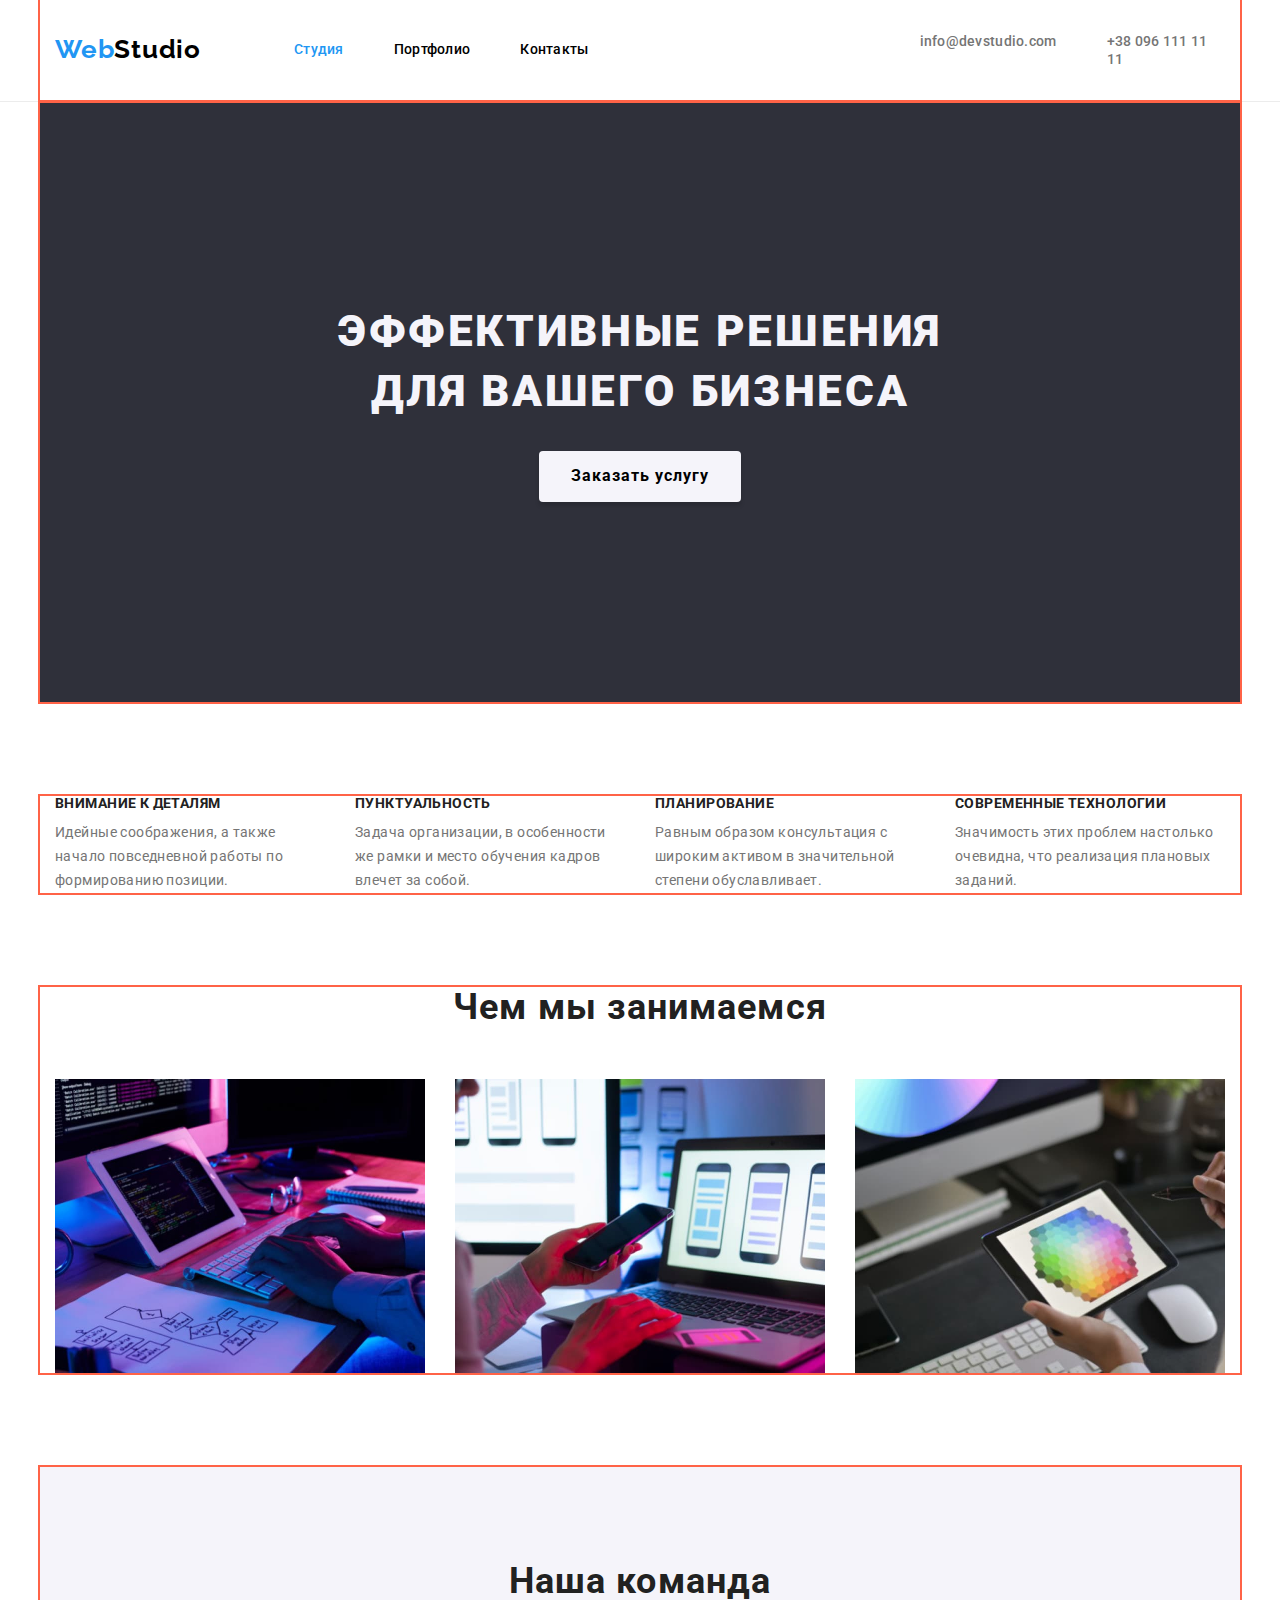
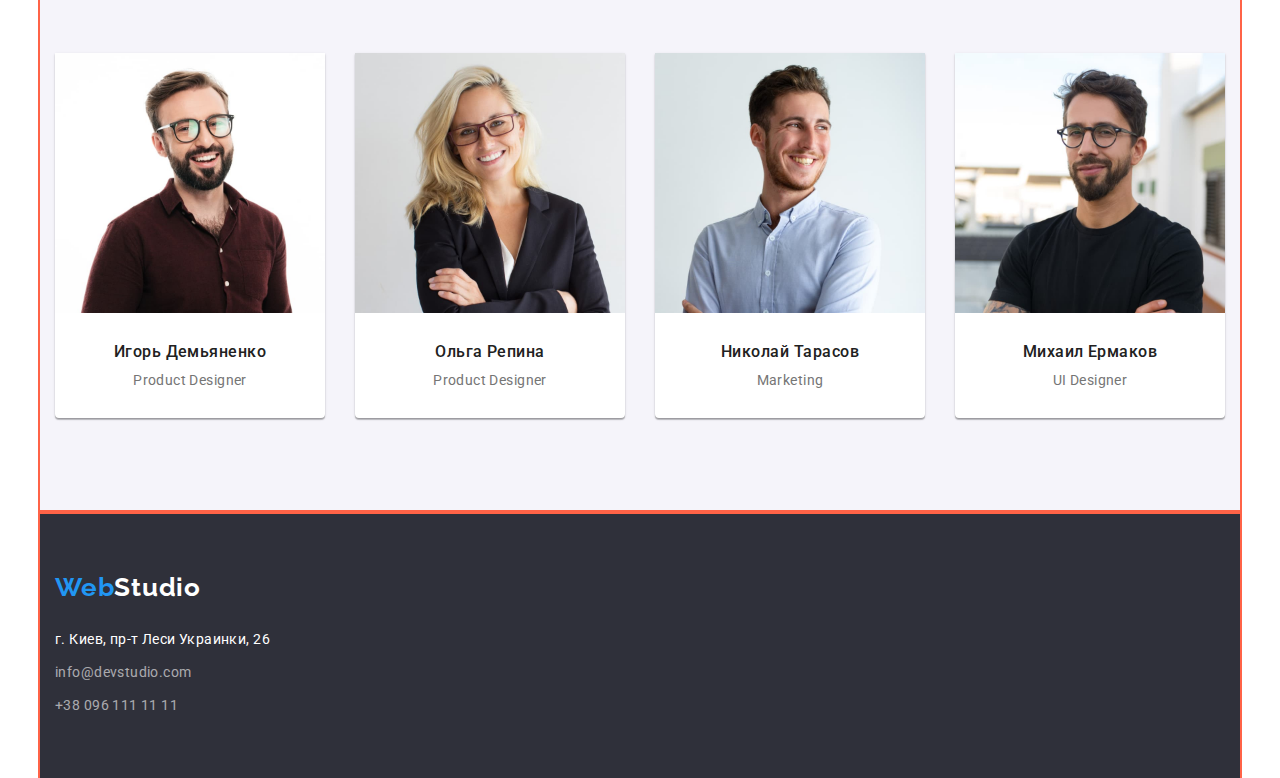
==== commit d24a7737: "update styles index and portfolio" ====
--- a/index.html
+++ b/index.html
@@ -18,7 +18,7 @@
 <body>
 <!--Header-->
 <header class="header line">
-<div class="header container">
+<div class="head container">
 <nav class="header-nav">
 <a class="logo" href="./index.html"><span class="style-web">Web</span>Studio</a>
 <ul class="menu">
@@ -37,15 +37,16 @@
 <!--MainText-->
 <main>
 <section class="hero section">
-    <div class="hero container">
-<h1 class="hero-text">Эффективные решения<br>для вашего бизнеса</h1>
+    <div class="main container">
+<h1 class="hero-text">Эффективные решения для вашего бизнеса</h1>
 <button class="button" type="button">Заказать услугу</button>
     </div>
 </section>
 <!--feature-->
 <section class="feature section">
-<!-- <h2 class="hiden">Преимущества</h2> -->
 <div class="feature container">
+<h2 class="visually-hidden">Преимущества</h2>
+
 <ul class="feature-list">
 <li class="feature-item">
 <h3 class="title">Внимание к деталям</h3>
--- a/css/styles.css
+++ b/css/styles.css
@@ -17,21 +17,36 @@
 background-color: var(--background-color);
 color: var(--text-color);
 }
-h1,h2,h3,h4,h5,h6,p,ul{
-margin-top: 0;
-margin-bottom: 0;
+h1,h2,h3,h4,h5,h6,p{
+margin: 0;}
+ul{margin: 0;
 padding-left: 0;}
+img {display: block;}
 li {list-style: none;}
+.section {padding-top: 94px;
+padding-bottom: 94px;}
 .container{width: 1200px;
 padding-left: 15px;
 padding-right: 15px;
+margin: 0 auto;
 /* cheking container border */
 outline: 2px solid tomato;
 }
+.visually-hidden {
+position: absolute;
+white-space: nowrap;
+width: 1px;
+height: 1px;
+overflow: hidden;
+border: 0;
+padding: 0;
+clip: rect(0 0 0 0);
+clip-path: inset(50%);
+margin: -1px;
+}
 /* <--Header--> */
-.header{max-width: 1600px; }
-.header.container {display: flex;
-background-color: var(--background-color);}
+.header{background-color: var(--background-color);}
+.head.container {display: flex;}
 .header-nav{display: flex;
 align-items: center;
 justify-content: flex-start;}
@@ -87,18 +102,19 @@
 text-decoration: none;}
 
 /* <--Main content--> */
-.section{padding-top: 94px;
-padding-bottom: 94px;}
+
 
 /* <--Hero section--> */
-.hero.section{padding-top: 0;}
-.hero.container{
+.hero.section{padding-top: 0;
+padding-bottom: 0;}
+.main.container{
 background-color: var(--hero-footer-bg);
 text-align: center;}
-.hero-text{text-align: center;
+.hero-text{margin: 0 auto;
 padding-top: 200px;
 padding-bottom: 30px;
-
+width: 696px;
+text-align: center;
 color: var(--button-color);
 font-weight: 900;
 font-size: 44px;
@@ -107,6 +123,8 @@
 text-transform: uppercase;}
 /* button order*/
 .button {
+        /* margin: 0 auto;
+        display: block; */
 padding: 10px 32px;
 margin-bottom: 200px;
 text-align: center;
@@ -127,13 +145,12 @@
 color: var(--hero-text); cursor: pointer;}
 
 /* Feature */
-.hiden {opacity: 0;}
-.feature.section{padding-top: 0px;}
 .feature-list{display:flex;}
 .feature-list>.feature-item:not(:last-child) 
 {margin-right: 30px;}
 /* Feature text */
-.feature-item{width: 270px;}
+.feature-item{width: 270px;
+}
 .title{ padding-bottom: 10px;
 font-family: 'Roboto';
 font-weight: 700;
@@ -167,10 +184,10 @@
 .team.container {background-color: var(--button-color);}
 .team-title{padding-top: 94px;}
 .team-list{display: flex;
+justify-content: space-between;
 padding-top: 50px;}
-.team-list>.team-item:not(:last-child) 
-{margin-right: 30px;}
-.team-item{margin-bottom: 94px;
+.team-item{
+margin-bottom: 94px;
 background-color: var(--background-color);
 box-shadow: 0px 1px 3px rgba(0, 0, 0, 0.12), 
 0px 1px 1px rgba(0, 0, 0, 0.14), 
@@ -243,23 +260,27 @@
 border-bottom-color: #ECECEC;
 }
 /* filters */
-.filter {display: inline-block;
-padding-bottom: 34px;
-margin-top: 90px;
-text-align: center;
-}
-.filter .filter-button,
+.filter {margin: 0 auto;
+margin-bottom: 50px;
+display: flex;
+justify-content: space-between;
+
+max-width: 611px;
+
+}
+
+/* .filter>.filter-item:not(:last-child) 
+{padding-right: 8px;} */
+.filter-button,
 .current-button {
 font-family: inherit;
 font-weight: 500;
 font-size: 16px;
 line-height: 1.62;
-letter-spacing: 0.03em;
-}
+letter-spacing: 0.03em;}
 .current-button,
 .filter-button {
 background: var(--button-color);
-display: inline-block;
 padding: 6px 22px;
 text-align: center;
 box-shadow: 0px 3px 1px rgba(0, 0, 0, 0.1),
@@ -282,15 +303,26 @@
 }
 
 /* portfolio-list */
-.portfolio-list{padding-bottom: 90px;}
+.portfolio-list{
+display: flex;
+flex-wrap: wrap;}
+.portfolio-list>.portfolio-item:not(:last-child) {
+margin-right: 30px;
+margin-bottom: 30px;}
+.portfolio-list>.portfolio-item:nth-child(3n+3) {
+margin-right: 0px;}
+.portfolio-list>.portfolio-item:nth-child(n+7){margin-bottom: 0px;}
+.portfolio-description{border: 1px solid #EEEEEE;}
 .portfolio-item{
 display: inline-block;
 background: #FFFFFF;
 border: 1px solid #EEEEEE;
+border:transparent;
 box-sizing: border-box;
 }
-.portfolio-img{padding-bottom: 20px;}
-.portfolio-title {padding-bottom: 4px;
+
+.portfolio-title {padding-top: 20px;
+padding-bottom: 4px;
 font-weight: 700;
 font-size: 18px;
 line-height: 2.0;
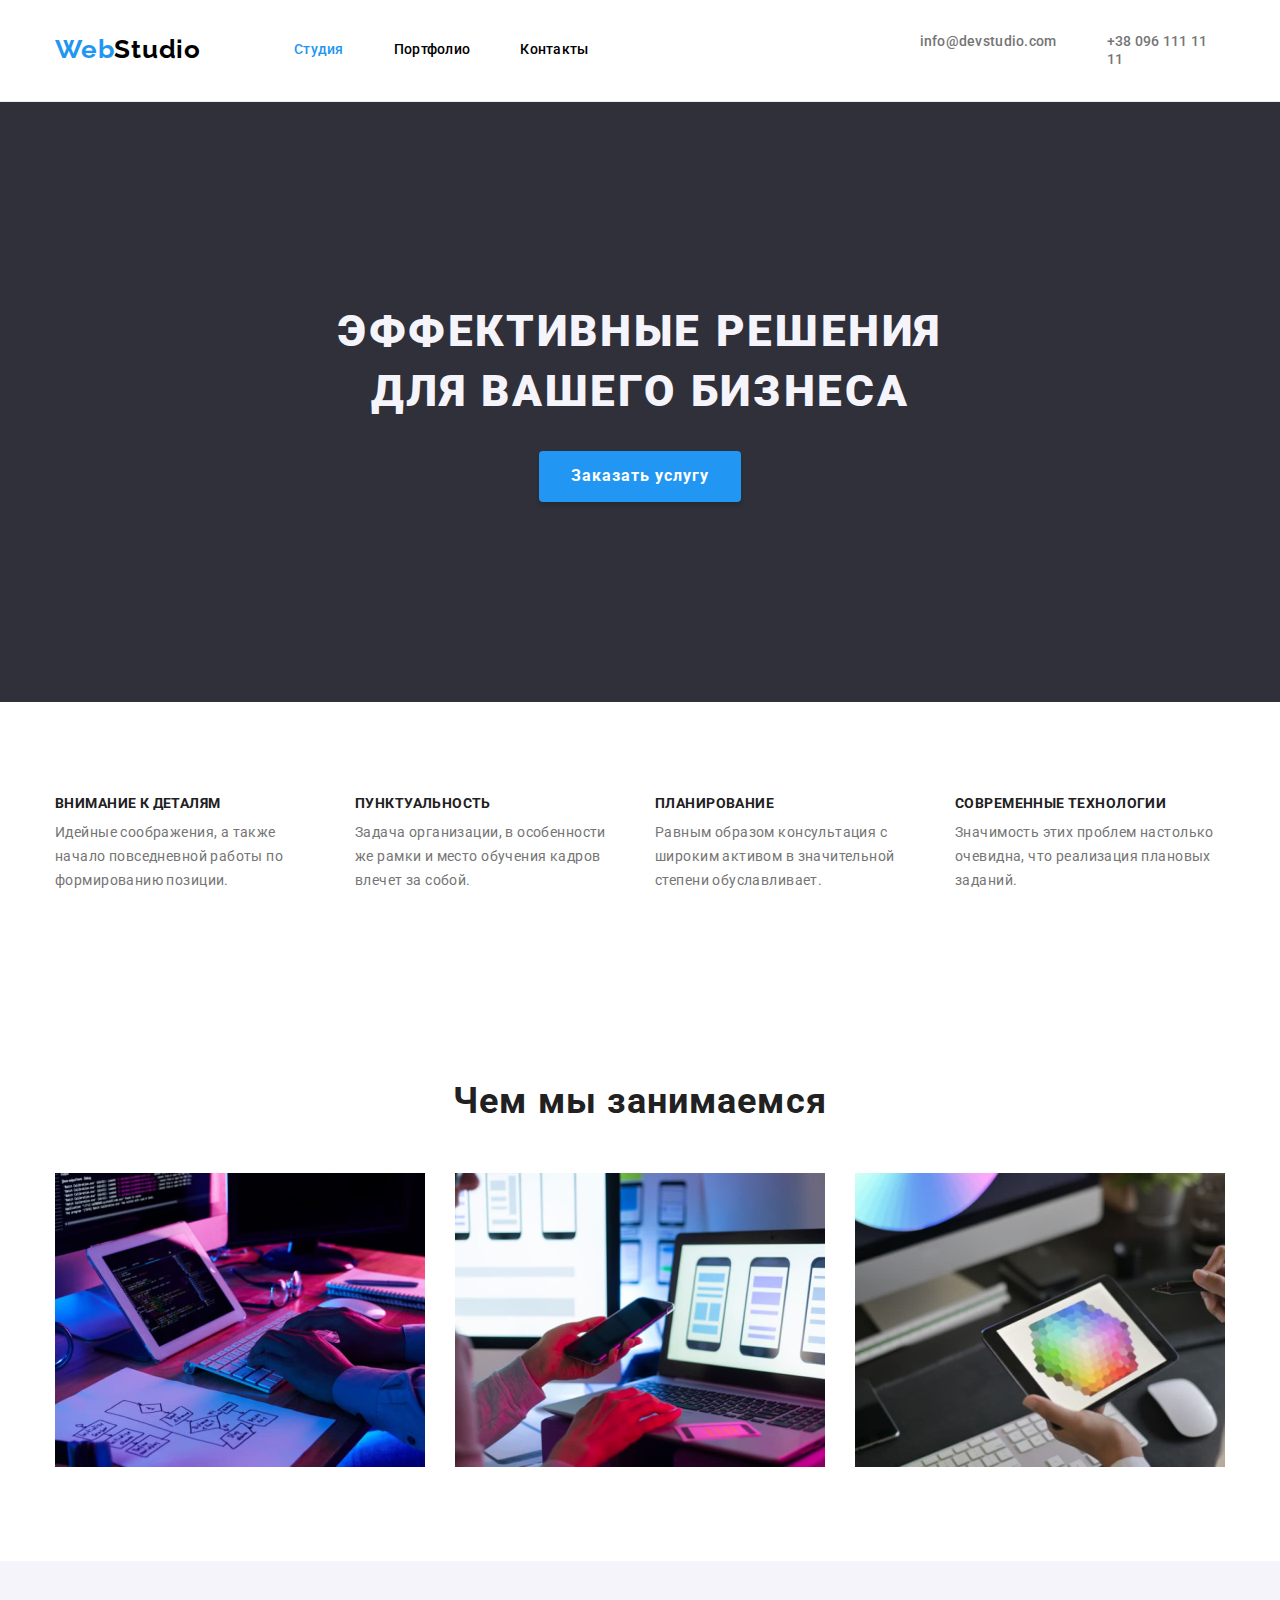
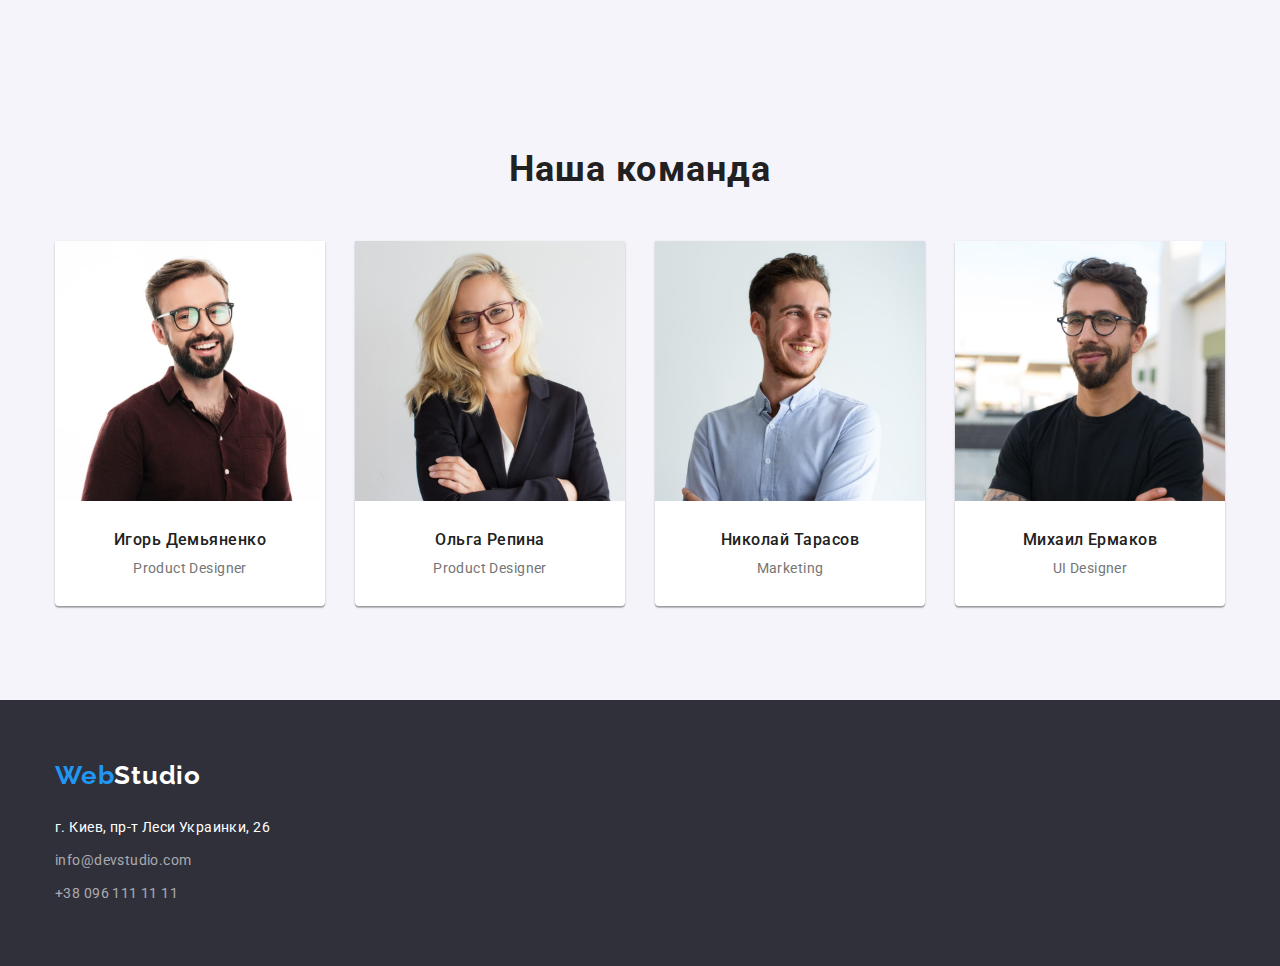
==== commit c94df1c6: "update btn style" ====
--- a/index.html
+++ b/index.html
@@ -2,135 +2,140 @@
 <html lang="ru">
 
 <head>
-<meta charset="UTF-8">
-<meta http-equiv="X-UA-Compatible" content="IE=edge">
-<meta name="viewport" content="width=device-width, initial-scale=1.0">
-<title>Web Studio</title>
-<link rel="preconnect" href="https://fonts.googleapis.com">
-<link rel="preconnect" href="https://fonts.gstatic.com" crossorigin>
-<link
-href="https://fonts.googleapis.com/css2?family=Raleway:wght@700&family=Roboto:wght@400;500;700;900&display=swap"
-rel="stylesheet">
-<link rel="stylesheet" href="https://cdnjs.cloudflare.com/ajax/libs/modern-normalize/1.0.0/modern-normalize.min.css" />
-<link rel="stylesheet" href="./css/styles.css">
+    <meta charset="UTF-8">
+    <meta http-equiv="X-UA-Compatible" content="IE=edge">
+    <meta name="viewport" content="width=device-width, initial-scale=1.0">
+    <title>Web Studio</title>
+    <link rel="preconnect" href="https://fonts.googleapis.com">
+    <link rel="preconnect" href="https://fonts.gstatic.com" crossorigin>
+    <link
+        href="https://fonts.googleapis.com/css2?family=Raleway:wght@700&family=Roboto:wght@400;500;700;900&display=swap"
+        rel="stylesheet">
+    <link rel="stylesheet"
+        href="https://cdnjs.cloudflare.com/ajax/libs/modern-normalize/1.0.0/modern-normalize.min.css" />
+    <link rel="stylesheet" href="./css/styles.css">
 </head>
 
 <body>
-<!--Header-->
-<header class="header line">
-<div class="head container">
-<nav class="header-nav">
-<a class="logo" href="./index.html"><span class="style-web">Web</span>Studio</a>
-<ul class="menu">
-<li class="links-item"><a class="link-current" href="./index.html">Студия</a></li>
-<li class="links-item"><a class="link" href="./portfolio.html">Портфолио</a></li>
-<li class="links-item"><a class="link" href="#">Контакты</a></li>
-</ul>
-</nav>
-<ul class="contacts">
-<li class="links-item"><a class="link-mail" href="mailto:info@devstudio.com">info@devstudio.com</a></li>
-<li class="links-item"><a class="link-tel" href="tel:+380961111111">+38 096 111 11 11</a></li>
-</ul>
+    <!--Header-->
+    <header class="header line">
+        <div class="head container">
+            <nav class="header-nav">
+                <a class="logo" href="./index.html"><span class="style-web">Web</span>Studio</a>
+                <ul class="menu">
+                    <li class="links-item"><a class="link-current" href="./index.html">Студия</a></li>
+                    <li class="links-item"><a class="link" href="./portfolio.html">Портфолио</a></li>
+                    <li class="links-item"><a class="link" href="#">Контакты</a></li>
+                </ul>
+            </nav>
+            <ul class="contacts">
+                <li class="links-item"><a class="link-mail" href="mailto:info@devstudio.com">info@devstudio.com</a></li>
+                <li class="links-item"><a class="link-tel" href="tel:+380961111111">+38 096 111 11 11</a></li>
+            </ul>
 
-</div>
-</header>
-<!--MainText-->
-<main>
-<section class="hero section">
-    <div class="main container">
-<h1 class="hero-text">Эффективные решения для вашего бизнеса</h1>
-<button class="button" type="button">Заказать услугу</button>
-    </div>
-</section>
-<!--feature-->
-<section class="feature section">
-<div class="feature container">
-<h2 class="visually-hidden">Преимущества</h2>
+        </div>
+    </header>
+    <!--MainText-->
+    <main>
+        <section class="hero section">
+            <div class="main container">
+                <h1 class="hero-text">Эффективные решения для вашего бизнеса</h1>
+                <button class="button" type="button">Заказать услугу</button>
+            </div>
+        </section>
+        <!--feature-->
+        <section class="feature section">
+            <div class="feature container">
+                <h2 class="visually-hidden">Преимущества</h2>
 
-<ul class="feature-list">
-<li class="feature-item">
-<h3 class="title">Внимание к деталям</h3>
-<p class="text">Идейные соображения, а также начало повседневной работы по формированию позиции.</p>
-</li>
-<li class="feature-item">
-<h3 class="title">Пунктуальность</h3>
-<p class="text">Задача организации, в особенности же рамки и место обучения кадров влечет за собой.
-</p>
-</li>
-<li class="feature-item">
-<h3 class="title">Планирование</h3>
-<p class="text">Равным образом консультация с широким активом в значительной степени обуславливает.
-</p>
-</li>
-<li class="feature-item">
-<h3 class="title">Современные технологии</h3>
-<p class="text">Значимость этих проблем настолько очевидна, что реализация плановых заданий.</p>
-</li>
-</ul>
-</div>
-</section>
-<!--What-we-do-->
-<section class="project section">
-<div class="project container">
-<h2 class="section-title">Чем мы занимаемся</h2>
-<ul class="project-list">
-<li class="project-item"><img src="./images/whatwedo1.jpg" alt="Десктопные приложения" width="370"
-height="294"></li>
-<li class="project-item"><img src="./images/whatwedo2.jpg" alt="Мобильные приложения" width="370"
-height="294"></li>
-<li class="project-item"><img src="./images/whatwedo3.jpg" alt="Дизайнерские решения" width="370"
-height="294"></li>
-</ul>
-</div>
-</section>
-<!--OurTeam-->
-<section class="team section">
-<div class="team container">
-<h2 class="team-title">Наша команда</h2>
-<ul class="team-list">
-<li class="team-item"><img class="team-img" src="./images/ihordemyanenko.jpg" alt="первый член команды Игорь Демьяненко"
-width="270">
-<h3 class="name-title">Игорь Демьяненко</h3>
-<p class="position-text">Product Designer</p>
-</li>
-<li class="team-item"><img class="team-img" src="./images/olharepina.jpg" alt="второй член команды Ольга Репина"
-width="270">
-<h3 class="name-title">Ольга Репина</h3>
-<p class="position-text">Product Designer</p>
-</li>
-<li class="team-item"><img class="team-img" src="./images/mykolatarasov.jpg" alt="третий член команды Николай Тарасов"
-width="270">
-<h3 class="name-title">Николай Тарасов</h3>
-<p class="position-text">Marketing</p>
-</li>
-<li class="team-item"><img class="team-img" src="./images/mihayloermakov.jpg" alt="четвертый член команды Михаил Ермаков"
-width="270">
-<h3 class="name-title">Михаил Ермаков</h3>
-<p class="position-text">UI Designer</p>
-</li>
-</ul>
-</div>
-</section>
-</main>
-<!--Footer-->
-<footer class="footer">
-    <div class="footer container">
-<a class="logo" href="./index.html"><span class="style-web">Web</span>Studio</a>
-<!--Address-->
-<address class="address-footer">
-<ul class="address-list">
-<li class="address-item">
-<a class="address-map"
-href="https://www.google.com/maps/place/%D0%B1%D1%83%D0%BB.+%D0%9B%D0%B5%D1%81%D0%B8+%D0%A3%D0%BA%D1%80%D0%B0%D0%B8%D0%BD%D0%BA%D0%B8,+26,+%D0%9A%D0%B8%D0%B5%D0%B2,+02000/@50.4265807,30.5361971,17z/data=!3m1!4b1!4m5!3m4!1s0x40d4cf0e033ecbe9:0x57a4dffefec77da0!8m2!3d50.4265807!4d30.5383858">г.
-Киев, пр-т Леси Украинки, 26</a>
-</li>
-<li class="address-item"><a class="address-mail" href="mailto:info@devstudio.com">info@devstudio.com</a>
-</li>
-<li class="address-item"><a class="address-tel" href="tel:+380961111111">+38 096 111 11 11</a></li>
-</ul>
-</div>
-</address>
-</footer>
+                <ul class="feature-list">
+                    <li class="feature-item">
+                        <h3 class="title">Внимание к деталям</h3>
+                        <p class="text">Идейные соображения, а также начало повседневной работы по формированию позиции.
+                        </p>
+                    </li>
+                    <li class="feature-item">
+                        <h3 class="title">Пунктуальность</h3>
+                        <p class="text">Задача организации, в особенности же рамки и место обучения кадров влечет за
+                            собой.
+                        </p>
+                    </li>
+                    <li class="feature-item">
+                        <h3 class="title">Планирование</h3>
+                        <p class="text">Равным образом консультация с широким активом в значительной степени
+                            обуславливает.
+                        </p>
+                    </li>
+                    <li class="feature-item">
+                        <h3 class="title">Современные технологии</h3>
+                        <p class="text">Значимость этих проблем настолько очевидна, что реализация плановых заданий.</p>
+                    </li>
+                </ul>
+            </div>
+        </section>
+        <!--What-we-do-->
+        <section class="project section">
+            <div class="project container">
+                <h2 class="section-title">Чем мы занимаемся</h2>
+                <ul class="project-list">
+                    <li class="project-item"><img src="./images/whatwedo1.jpg" alt="Десктопные приложения" width="370"
+                            height="294"></li>
+                    <li class="project-item"><img src="./images/whatwedo2.jpg" alt="Мобильные приложения" width="370"
+                            height="294"></li>
+                    <li class="project-item"><img src="./images/whatwedo3.jpg" alt="Дизайнерские решения" width="370"
+                            height="294"></li>
+                </ul>
+            </div>
+        </section>
+        <!--OurTeam-->
+        <section class="team section">
+            <div class="team container">
+                <h2 class="team-title">Наша команда</h2>
+                <ul class="team-list">
+                    <li class="team-item"><img class="team-img" src="./images/ihordemyanenko.jpg"
+                            alt="первый член команды Игорь Демьяненко" width="270">
+                        <h3 class="name-title">Игорь Демьяненко</h3>
+                        <p class="position-text">Product Designer</p>
+                    </li>
+                    <li class="team-item"><img class="team-img" src="./images/olharepina.jpg"
+                            alt="второй член команды Ольга Репина" width="270">
+                        <h3 class="name-title">Ольга Репина</h3>
+                        <p class="position-text">Product Designer</p>
+                    </li>
+                    <li class="team-item"><img class="team-img" src="./images/mykolatarasov.jpg"
+                            alt="третий член команды Николай Тарасов" width="270">
+                        <h3 class="name-title">Николай Тарасов</h3>
+                        <p class="position-text">Marketing</p>
+                    </li>
+                    <li class="team-item"><img class="team-img" src="./images/mihayloermakov.jpg"
+                            alt="четвертый член команды Михаил Ермаков" width="270">
+                        <h3 class="name-title">Михаил Ермаков</h3>
+                        <p class="position-text">UI Designer</p>
+                    </li>
+                </ul>
+            </div>
+        </section>
+    </main>
+    <!--Footer-->
+    <footer class="footer">
+        <div class="footer container">
+            <a class="logo" href="./index.html"><span class="style-web">Web</span>Studio</a>
+            <!--Address-->
+            <address class="address-footer">
+                <ul class="address-list">
+                    <li class="address-item">
+                        <a class="address-map"
+                            href="https://www.google.com/maps/place/%D0%B1%D1%83%D0%BB.+%D0%9B%D0%B5%D1%81%D0%B8+%D0%A3%D0%BA%D1%80%D0%B0%D0%B8%D0%BD%D0%BA%D0%B8,+26,+%D0%9A%D0%B8%D0%B5%D0%B2,+02000/@50.4265807,30.5361971,17z/data=!3m1!4b1!4m5!3m4!1s0x40d4cf0e033ecbe9:0x57a4dffefec77da0!8m2!3d50.4265807!4d30.5383858">г.
+                            Киев, пр-т Леси Украинки, 26</a>
+                    </li>
+                    <li class="address-item"><a class="address-mail"
+                            href="mailto:info@devstudio.com">info@devstudio.com</a>
+                    </li>
+                    <li class="address-item"><a class="address-tel" href="tel:+380961111111">+38 096 111 11 11</a></li>
+                </ul>
+            </address>
+        </div>
+    </footer>
 </body>
 
-</html>
+</html>--- a/css/styles.css
+++ b/css/styles.css
@@ -1,37 +1,66 @@
-:root {--text-color: #000;
+:root {
+--text-color: #000;
 --hero-text: #fff;
---title:#212121;
+--title: #212121;
 --background-color: #fff;
 --background-secondary: #E5E5E5;
---brand-color:#2196F3; 
---button-color:#F5F4FA;
+--brand-color: #2196F3;
+--button-color: #F5F4FA;
 --secondary-text: #757575;
---hero-footer-bg: #2F303A;}
+--hero-footer-bg: #2F303A;
+}
+
 /* outline: 2px solid tomato; */
 html {box-sizing: border-box;}
+
 *,
 *::before,
 *::after {box-sizing: inherit;}
+
 body {
 font-family: 'Roboto', sans-serif;
 background-color: var(--background-color);
 color: var(--text-color);
 }
-h1,h2,h3,h4,h5,h6,p{
-margin: 0;}
-ul{margin: 0;
-padding-left: 0;}
-img {display: block;}
-li {list-style: none;}
-.section {padding-top: 94px;
-padding-bottom: 94px;}
-.container{width: 1200px;
+
+h1,
+h2,
+h3,
+h4,
+h5,
+h6,
+p {
+margin: 0;
+}
+
+ul {
+margin: 0;
+padding-left: 0;
+}
+
+img {
+display: block;
+}
+
+li {
+list-style: none;
+}
+
+.section {
+padding-top: 94px;
+padding-bottom: 94px;
+margin: 0 auto;
+}
+
+.container {
+width: 1200px;
 padding-left: 15px;
 padding-right: 15px;
 margin: 0 auto;
 /* cheking container border */
-outline: 2px solid tomato;
-}
+/* outline: 2px solid tomato; */
+}
+
 .visually-hidden {
 position: absolute;
 white-space: nowrap;
@@ -44,74 +73,122 @@
 clip-path: inset(50%);
 margin: -1px;
 }
-/* <--Header--> */
-.header{background-color: var(--background-color);}
-.head.container {display: flex;}
-.header-nav{display: flex;
+
+/* <----------Header-----------> */
+.header {
+background-color: var(--background-color);
+}
+
+.header.line {
+border-bottom-width: 1px;
+border-bottom-style: solid;
+border-bottom-color: #ECECEC;
+}
+
+.head.container {
+display: flex;
+}
+
+.header-nav {
+display: flex;
 align-items: center;
-justify-content: flex-start;}
+justify-content: flex-start;
+}
+
 /* logo */
 .logo {
 padding-top: 24px;
 padding-bottom: 25px;
-
 font-family: 'Raleway';
 font-weight: 700;
 font-size: 26px;
 line-height: 1.19;
 letter-spacing: 0.03em;
 color: var(--text-color);
-text-decoration: none;}
-.style-web {color: var(--brand-color);}
+text-decoration: none;
+}
+
+.style-web {
+color: var(--brand-color);
+}
+
 /* Main menu nav */
-.menu {display: flex;
+.menu {
+display: flex;
 margin-left: 93px;
-
 font-weight: 500;
 font-size: 14px;
 line-height: 1.14;
-letter-spacing: 0.02em;}
+letter-spacing: 0.02em;
+}
+
 .menu>.links-item:not(:last-child),
-.contacts>.links-item:not(:last-child)
-{margin-right: 50px;}
-.link-current, .link {display: block;
+.contacts>.links-item:not(:last-child) {
+margin-right: 50px;
+}
+
+.link-current,
+.link {
+display: block;
 padding-top: 32px;
-padding-bottom: 32px;}
+padding-bottom: 32px;
+}
+
 .link {
 text-decoration: none;
-color: var(--text-color);}
+color: var(--text-color);
+}
+
 .link:hover,
-.link:focus {color: var(--brand-color);}
-.link-current{color: var(--brand-color);
-text-decoration: none;}
+.link:focus {
+color: var(--brand-color);
+}
+
+.link-current {
+color: var(--brand-color);
+text-decoration: none;
+}
+
 /* contacts */
 .contacts {
 display: flex;
 margin-left: 331px;
 padding: 32px 0px 32px;
 }
-.link-mail:hover, .link-mail:focus,
-.link-tel:hover, .link-tel:focus 
-{color: var(--brand-color);}
-.link-mail, .link-tel{
+
+.link-mail:hover,
+.link-mail:focus,
+.link-tel:hover,
+.link-tel:focus {
+color: var(--brand-color);
+}
+
+.link-mail,
+.link-tel {
+padding-top: 32px;
+padding-bottom: 32px;
 font-weight: 500;
 font-size: 14px;
 line-height: 1.14;
 letter-spacing: 0.02em;
 color: var(--secondary-text);
-text-decoration: none;}
-
-/* <--Main content--> */
-
-
-/* <--Hero section--> */
-.hero.section{padding-top: 0;
-padding-bottom: 0;}
-.main.container{
+text-decoration: none;
+}
+
+/* <-----Main content-------> */
+
+/* <-------Hero section------> */
+.hero.section {
 background-color: var(--hero-footer-bg);
-text-align: center;}
-.hero-text{margin: 0 auto;
-padding-top: 200px;
+}
+
+.main.container {
+text-align: center;
+}
+
+.hero-text {
+margin: 0 auto;
+padding-top: 106px;
 padding-bottom: 30px;
 width: 696px;
 text-align: center;
@@ -120,83 +197,113 @@
 font-size: 44px;
 line-height: 1.36;
 letter-spacing: 0.06em;
-text-transform: uppercase;}
+text-transform: uppercase;
+}
+
 /* button order*/
 .button {
-        /* margin: 0 auto;
-        display: block; */
 padding: 10px 32px;
-margin-bottom: 200px;
+margin-bottom: 106px;
 text-align: center;
 font-weight: 700;
 font-size: 16px;
 line-height: 1.88;
 letter-spacing: 0.06em;
-background: var(--button-color);
+background-color: var(--brand-color);
+color: var(--hero-text);
 box-shadow: 0px 4px 4px rgba(0, 0, 0, 0.15);
 border-radius: 4px;
 border: transparent;
 }
+
 .button:hover,
-.button:focus {background: #188CE8;
+.button:focus {
+background: #188CE8;
 box-shadow: 0px 4px 4px rgba(0, 0, 0, 0.15);
 border-radius: 4px;
 background-color: var(--brand-color);
-color: var(--hero-text); cursor: pointer;}
-
-/* Feature */
-.feature-list{display:flex;}
-.feature-list>.feature-item:not(:last-child) 
-{margin-right: 30px;}
-/* Feature text */
-.feature-item{width: 270px;
-}
-.title{ padding-bottom: 10px;
+color: var(--hero-text);
+cursor: pointer;
+}
+
+/* <--------Feature section------------> */
+.feature-list {
+display: flex;
+justify-content: space-between;
+}
+
+/* Feature item content */
+.feature-item {
+width: 270px;
+}
+
+.title {
+padding-bottom: 10px;
 font-family: 'Roboto';
 font-weight: 700;
 font-size: 14px;
 line-height: 1.14;
 letter-spacing: 0.03em;
 text-transform: uppercase;
-color: var(--title);}
-.text{font-size: 14px;
+color: var(--title);
+}
+
+.text {
+font-size: 14px;
 line-height: 1.71;
 letter-spacing: 0.03em;
-color:var(--secondary-text);}
-
-/* <--What-we-do--> */
-.project.section{padding-top: 0;}
-.section-title, .team-title {
+color: var(--secondary-text);
+}
+
+/* <--What-we-do Project section--> */
+
+.section-title,
+.team-title {
 font-weight: 700;
 font-size: 36px;
 line-height: 1.16;
 text-align: center;
 letter-spacing: 0.03em;
-color: var(--title);}
-.project-list{display: flex;
-padding-top: 50px;}
-.project-list>.project-item:not(:last-child) 
-{margin-right: 30px;}
-
-/* Our team */
-.team.section {padding-top: 0;
-padding-bottom: 0;}
-.team.container {background-color: var(--button-color);}
-.team-title{padding-top: 94px;}
-.team-list{display: flex;
+color: var(--title);
+}
+
+.project-list {
+display: flex;
 justify-content: space-between;
-padding-top: 50px;}
-.team-item{
-margin-bottom: 94px;
+padding-top: 50px;
+}
+
+/*-------- Our team section ---------- */
+.team.section {
+background-color: var(--button-color);
+}
+
+.team-title {
+padding-top: 94px;
+}
+
+.team-list {
+padding-top: 50px;
+display: flex;
+justify-content: space-between;
+}
+
+.team-item {
 background-color: var(--background-color);
-box-shadow: 0px 1px 3px rgba(0, 0, 0, 0.12), 
-0px 1px 1px rgba(0, 0, 0, 0.14), 
-0px 2px 1px rgba(0, 0, 0, 0.2);
+box-shadow: 0px 1px 3px rgba(0, 0, 0, 0.12),
+        0px 1px 1px rgba(0, 0, 0, 0.14),
+        0px 2px 1px rgba(0, 0, 0, 0.2);
 border-radius: 0px 0px 4px 4px;
 }
-.team-img{padding-bottom: 30px;
-border-radius: 0px;}
-.name-title {padding-bottom: 10px;
+
+/* Team item ::content */
+.team-img {
+padding-bottom: 30px;
+border-radius: 0px;
+}
+
+.name-title {
+padding-bottom: 10px;
 font-weight: 500;
 font-size: 16px;
 line-height: 1.18;
@@ -204,22 +311,25 @@
 letter-spacing: 0.03em;
 color: var(--title);
 }
-.position-text {padding-bottom: 30px;
+
+.position-text {
+padding-bottom: 30px;
 font-size: 14px;
 line-height: 1.18;
 letter-spacing: 0.03em;
 color: var(--secondary-text);
 text-align: center;
-
-}
-
-/* footer */
-.footer.container
-{background-color: var(--hero-footer-bg);}
-
-.footer .logo{display: inline-block;
+}
+
+/* -------Footer---------- */
+.footer {
+background-color: var(--hero-footer-bg);
+}
+
+/* Footer logo */
+.footer .logo {
+display: inline-block;
 padding-top: 60px;
-
 color: var(--hero-text);
 font-family: 'Raleway';
 font-weight: 700;
@@ -227,46 +337,54 @@
 line-height: 1.19;
 letter-spacing: 0.03em;
 color: var(--hero-text);
-text-decoration: none;}
+text-decoration: none;
+}
+
 /* address */
-.address-footer{
+.address-footer {
 font-size: 14px;
 line-height: 1.71;
 letter-spacing: 0.03em;
 }
-.address-list{padding-bottom: 60px;}
+
+.address-list {
+padding-bottom: 60px;
+}
+
 .address-list>.address-item:not(:last-child) {
-        margin-bottom: 9px;}
+margin-bottom: 9px;
+}
+
 .address-mail:hover,
 .address-mail:focus,
 .address-tel:hover,
-.address-tel:focus
-{color: var(--brand-color);
-}
-.address-map, 
-.address-mail, 
-.address-tel{color: var(--hero-text);
+.address-tel:focus {
+color: var(--brand-color);
+}
+
+.address-map,
+.address-mail,
+.address-tel {
+color: var(--hero-text);
 text-decoration: none;
 font-style: normal;
 }
+
 .address-mail,
-.address-tel{color: rgba(255, 255, 255, 0.6);
-}
-        /* PORTFOLIO */
-
-.header.line {
-border-bottom-width: 1px;
-border-bottom-style: solid;
-border-bottom-color: #ECECEC;
-}
+.address-tel {
+color: rgba(255, 255, 255, 0.6);
+}
+
+/* PORTFOLIO */
+
+
 /* filters */
-.filter {margin: 0 auto;
+.filter {
+margin: 0 auto;
 margin-bottom: 50px;
 display: flex;
 justify-content: space-between;
-
 max-width: 611px;
-
 }
 
 /* .filter>.filter-item:not(:last-child) 
@@ -277,25 +395,28 @@
 font-weight: 500;
 font-size: 16px;
 line-height: 1.62;
-letter-spacing: 0.03em;}
-.current-button,
-.filter-button {
+letter-spacing: 0.03em;
 background: var(--button-color);
 padding: 6px 22px;
 text-align: center;
 box-shadow: 0px 3px 1px rgba(0, 0, 0, 0.1),
-0px 1px 2px rgba(0, 0, 0, 0.08),
-0px 2px 2px rgba(0, 0, 0, 0.12);
+        0px 1px 2px rgba(0, 0, 0, 0.08),
+        0px 2px 2px rgba(0, 0, 0, 0.12);
 border-radius: 4px;
 border: transparent;
 }
-.filter-button{border-color: var(--button-color);}
+
+.filter-button {
+border-color: var(--button-color);
+}
+
 .filter-button:hover,
 .filter-button:focus {
 background-color: var(--brand-color);
 color: var(--hero-text);
 cursor: pointer;
 }
+
 .filter-item .current-button {
 background-color: var(--brand-color);
 color: var(--hero-text);
@@ -303,38 +424,45 @@
 }
 
 /* portfolio-list */
-.portfolio-list{
-display: flex;
-flex-wrap: wrap;}
+.portfolio-list {
+display: flex;
+flex-wrap: wrap;
+justify-content: space-between;
+}
+
 .portfolio-list>.portfolio-item:not(:last-child) {
-margin-right: 30px;
-margin-bottom: 30px;}
-.portfolio-list>.portfolio-item:nth-child(3n+3) {
-margin-right: 0px;}
-.portfolio-list>.portfolio-item:nth-child(n+7){margin-bottom: 0px;}
-.portfolio-description{border: 1px solid #EEEEEE;}
-.portfolio-item{
+margin-bottom: 30px;
+}
+
+.portfolio-list>.portfolio-item:nth-child(n+7) {
+margin-bottom: 0px;
+}
+
+.portfolio-description {
+padding: 20px 24px;
+border: 1px solid #EEEEEE;
+}
+
+.portfolio-item {
 display: inline-block;
 background: #FFFFFF;
 border: 1px solid #EEEEEE;
-border:transparent;
+border: transparent;
 box-sizing: border-box;
 }
 
-.portfolio-title {padding-top: 20px;
-padding-bottom: 4px;
+.portfolio-title {
+margin-bottom: 4px;
 font-weight: 700;
 font-size: 18px;
 line-height: 2.0;
 letter-spacing: 0.06em;
 color: var(--title);
 }
-.portfolio-text{padding-bottom: 20px;
+
+.portfolio-text {
 font-size: 16px;
 line-height: 1.88;
 letter-spacing: 0.03em;
 color: var(--secondary-text);
-}
-.portfolio-title, .portfolio-text{
-padding-right: 24px;
-padding-left: 24px;}
+}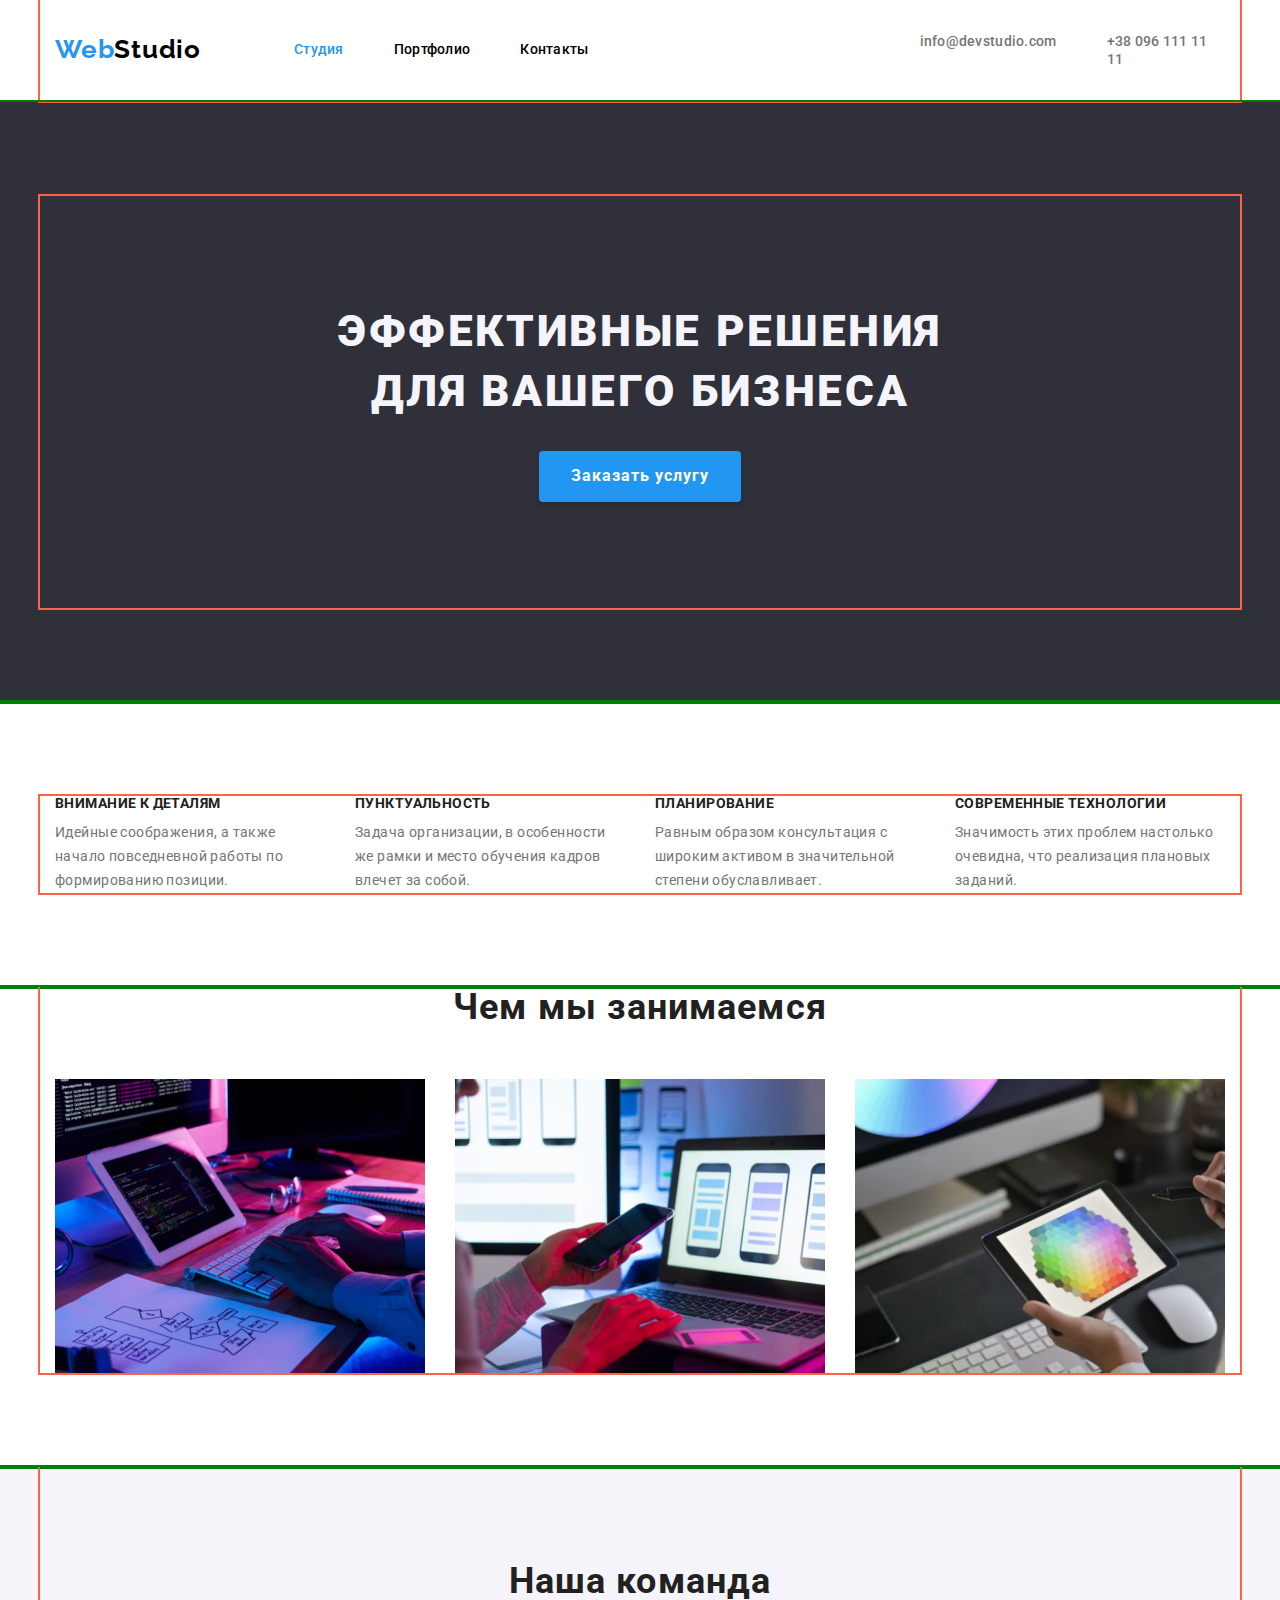
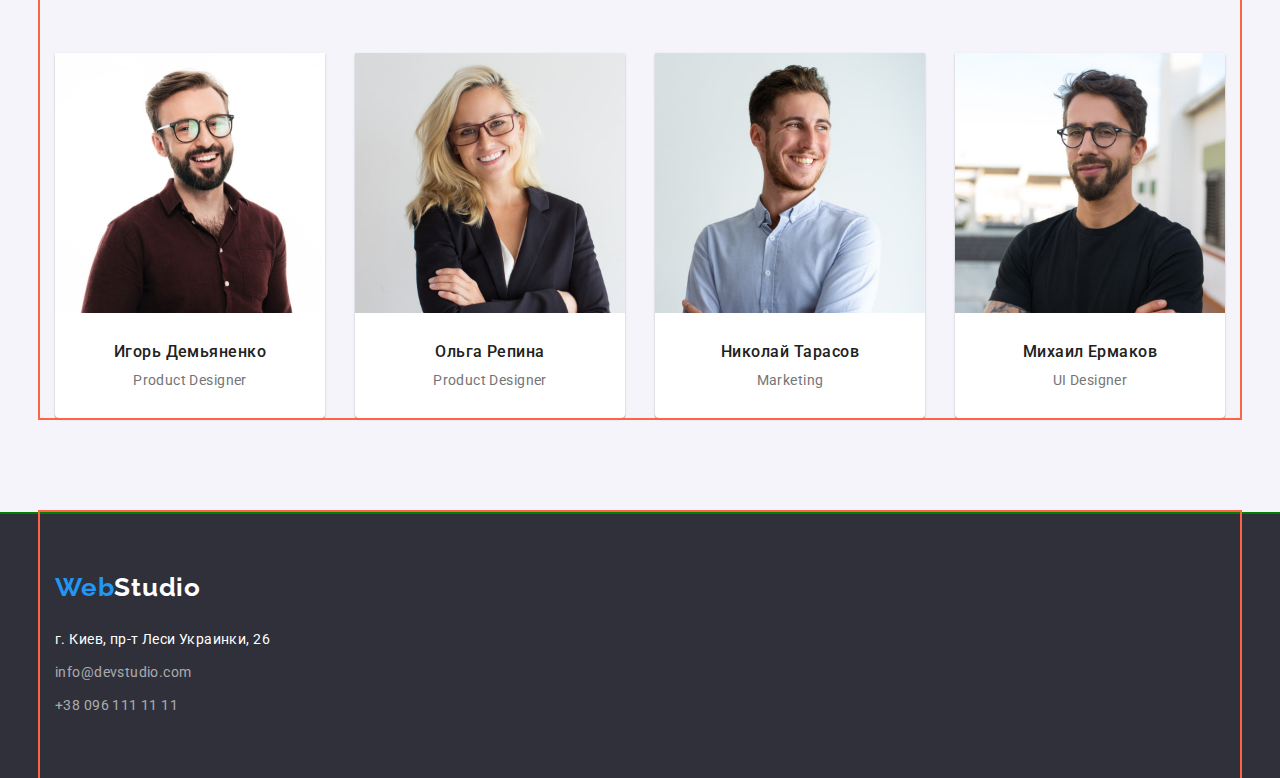
==== commit 49b8b619: "update styles for section" ====
--- a/index.html
+++ b/index.html
@@ -76,7 +76,7 @@
         <!--What-we-do-->
         <section class="project section">
             <div class="project container">
-                <h2 class="section-title">Чем мы занимаемся</h2>
+                <h2 class="project-title">Чем мы занимаемся</h2>
                 <ul class="project-list">
                     <li class="project-item"><img src="./images/whatwedo1.jpg" alt="Десктопные приложения" width="370"
                             height="294"></li>
@@ -138,4 +138,4 @@
     </footer>
 </body>
 
-</html>+</html>
--- a/css/styles.css
+++ b/css/styles.css
@@ -7,62 +7,32 @@
 --brand-color: #2196F3;
 --button-color: #F5F4FA;
 --secondary-text: #757575;
---hero-footer-bg: #2F303A;
-}
-
+--hero-footer-bg: #2F303A;}
 /* outline: 2px solid tomato; */
+
 html {box-sizing: border-box;}
-
 *,
 *::before,
 *::after {box-sizing: inherit;}
-
-body {
-font-family: 'Roboto', sans-serif;
+body {font-family: 'Roboto', sans-serif;
 background-color: var(--background-color);
-color: var(--text-color);
-}
-
-h1,
-h2,
-h3,
-h4,
-h5,
-h6,
-p {
-margin: 0;
-}
-
-ul {
-margin: 0;
-padding-left: 0;
-}
-
-img {
-display: block;
-}
-
-li {
-list-style: none;
-}
-
-.section {
-padding-top: 94px;
+color: var(--text-color);}
+h1, h2, h3, h4, h5, h6, p {margin: 0;}
+ul {margin: 0;
+padding-left: 0;}
+img {display: block;}
+li {list-style: none;}
+.section {padding-top: 94px;
 padding-bottom: 94px;
 margin: 0 auto;
-}
-
-.container {
-width: 1200px;
-padding-left: 15px;
-padding-right: 15px;
+outline: 2px solid green;}
+.container {width: 1200px;
+padding: 0 15px;
 margin: 0 auto;
 /* cheking container border */
-/* outline: 2px solid tomato; */
-}
-
-.visually-hidden {
-position: absolute;
+outline: 2px solid tomato;}
+
+.visually-hidden {position: absolute;
 white-space: nowrap;
 width: 1px;
 height: 1px;
@@ -71,33 +41,23 @@
 padding: 0;
 clip: rect(0 0 0 0);
 clip-path: inset(50%);
-margin: -1px;
-}
+margin: -1px;}
 
 /* <----------Header-----------> */
-.header {
-background-color: var(--background-color);
-}
-
-.header.line {
-border-bottom-width: 1px;
+.header {background-color: var(--background-color);}
+
+.header.line {border-bottom-width: 1px;
 border-bottom-style: solid;
-border-bottom-color: #ECECEC;
-}
-
-.head.container {
-display: flex;
-}
-
-.header-nav {
-display: flex;
+border-bottom-color: #ECECEC;}
+
+.head.container {display: flex;}
+
+.header-nav {display: flex;
 align-items: center;
-justify-content: flex-start;
-}
+justify-content: flex-start;}
 
 /* logo */
-.logo {
-padding-top: 24px;
+.logo {padding-top: 24px;
 padding-bottom: 25px;
 font-family: 'Raleway';
 font-weight: 700;
@@ -105,89 +65,63 @@
 line-height: 1.19;
 letter-spacing: 0.03em;
 color: var(--text-color);
-text-decoration: none;
-}
-
-.style-web {
-color: var(--brand-color);
-}
+text-decoration: none;}
+
+.style-web {color: var(--brand-color);}
 
 /* Main menu nav */
-.menu {
-display: flex;
+.menu {display: flex;
 margin-left: 93px;
 font-weight: 500;
 font-size: 14px;
 line-height: 1.14;
-letter-spacing: 0.02em;
-}
+letter-spacing: 0.02em;}
 
 .menu>.links-item:not(:last-child),
-.contacts>.links-item:not(:last-child) {
-margin-right: 50px;
-}
+.contacts>.links-item:not(:last-child) {margin-right: 50px;}
 
 .link-current,
-.link {
-display: block;
+.link {display: block;
 padding-top: 32px;
-padding-bottom: 32px;
-}
-
-.link {
-text-decoration: none;
-color: var(--text-color);
-}
+padding-bottom: 32px;}
+
+.link {text-decoration: none;
+color: var(--text-color);}
 
 .link:hover,
-.link:focus {
-color: var(--brand-color);
-}
-
-.link-current {
-color: var(--brand-color);
-text-decoration: none;
-}
+.link:focus {color: var(--brand-color);}
+
+.link-current {color: var(--brand-color);
+text-decoration: none;}
 
 /* contacts */
-.contacts {
-display: flex;
+.contacts {display: flex;
 margin-left: 331px;
-padding: 32px 0px 32px;
-}
+padding: 32px 0px 32px;}
 
 .link-mail:hover,
 .link-mail:focus,
 .link-tel:hover,
-.link-tel:focus {
-color: var(--brand-color);
-}
+.link-tel:focus {color: var(--brand-color);}
 
 .link-mail,
-.link-tel {
-padding-top: 32px;
+.link-tel {padding-top: 32px;
 padding-bottom: 32px;
 font-weight: 500;
 font-size: 14px;
 line-height: 1.14;
 letter-spacing: 0.02em;
 color: var(--secondary-text);
-text-decoration: none;
-}
+text-decoration: none;}
 
 /* <-----Main content-------> */
 
 /* <-------Hero section------> */
-.hero.section {
-background-color: var(--hero-footer-bg);
-}
-
-.main.container {
-text-align: center;
-}
-
-.hero-text {
-margin: 0 auto;
+.hero.section {background-color: var(--hero-footer-bg);}
+
+.main.container {text-align: center;}
+
+.hero-text {margin: 0 auto;
 padding-top: 106px;
 padding-bottom: 30px;
 width: 696px;
@@ -197,12 +131,10 @@
 font-size: 44px;
 line-height: 1.36;
 letter-spacing: 0.06em;
-text-transform: uppercase;
-}
+text-transform: uppercase;}
 
 /* button order*/
-.button {
-padding: 10px 32px;
+.button {padding: 10px 32px;
 margin-bottom: 106px;
 text-align: center;
 font-weight: 700;
@@ -213,122 +145,86 @@
 color: var(--hero-text);
 box-shadow: 0px 4px 4px rgba(0, 0, 0, 0.15);
 border-radius: 4px;
-border: transparent;
-}
+border: transparent;}
 
 .button:hover,
-.button:focus {
-background: #188CE8;
+.button:focus {background: #188CE8;
 box-shadow: 0px 4px 4px rgba(0, 0, 0, 0.15);
 border-radius: 4px;
 background-color: var(--brand-color);
 color: var(--hero-text);
-cursor: pointer;
-}
+cursor: pointer;}
 
 /* <--------Feature section------------> */
-.feature-list {
-display: flex;
-justify-content: space-between;
-}
+.feature-list {display: flex;
+justify-content: space-between;}
 
 /* Feature item content */
-.feature-item {
-width: 270px;
-}
-
-.title {
-padding-bottom: 10px;
+.feature-item {width: 270px;}
+
+.title {padding-bottom: 10px;
 font-family: 'Roboto';
 font-weight: 700;
 font-size: 14px;
 line-height: 1.14;
 letter-spacing: 0.03em;
 text-transform: uppercase;
-color: var(--title);
-}
-
-.text {
-font-size: 14px;
+color: var(--title);}
+
+.text {font-size: 14px;
 line-height: 1.71;
 letter-spacing: 0.03em;
-color: var(--secondary-text);
-}
+color: var(--secondary-text);}
 
 /* <--What-we-do Project section--> */
-
-.section-title,
-.team-title {
-font-weight: 700;
+.project.section{padding-top: 0;}
+.project-title,
+.team-title {font-weight: 700;
 font-size: 36px;
 line-height: 1.16;
 text-align: center;
 letter-spacing: 0.03em;
-color: var(--title);
-}
-
-.project-list {
+color: var(--title);}
+
+.project-list {display: flex;
+justify-content: space-between;
+padding-top: 50px;}
+
+/*-------- Our team section ---------- */
+.team.section {padding-top: 0;
+background-color: var(--button-color);}
+.team-title {padding-top: 94px;}
+.team-list {padding-top: 50px;
 display: flex;
-justify-content: space-between;
-padding-top: 50px;
-}
-
-/*-------- Our team section ---------- */
-.team.section {
-background-color: var(--button-color);
-}
-
-.team-title {
-padding-top: 94px;
-}
-
-.team-list {
-padding-top: 50px;
-display: flex;
-justify-content: space-between;
-}
-
-.team-item {
-background-color: var(--background-color);
+justify-content: space-between;}
+.team-item {background-color: var(--background-color);
 box-shadow: 0px 1px 3px rgba(0, 0, 0, 0.12),
         0px 1px 1px rgba(0, 0, 0, 0.14),
         0px 2px 1px rgba(0, 0, 0, 0.2);
-border-radius: 0px 0px 4px 4px;
-}
+border-radius: 0px 0px 4px 4px;}
 
 /* Team item ::content */
-.team-img {
-padding-bottom: 30px;
-border-radius: 0px;
-}
-
-.name-title {
-padding-bottom: 10px;
+.team-img {padding-bottom: 30px;
+border-radius: 0px;}
+.name-title {padding-bottom: 10px;
 font-weight: 500;
 font-size: 16px;
 line-height: 1.18;
 text-align: center;
 letter-spacing: 0.03em;
-color: var(--title);
-}
-
-.position-text {
-padding-bottom: 30px;
+color: var(--title);}
+.position-text {padding-bottom: 30px;
 font-size: 14px;
 line-height: 1.18;
 letter-spacing: 0.03em;
 color: var(--secondary-text);
-text-align: center;
-}
+text-align: center;}
 
 /* -------Footer---------- */
-.footer {
-background-color: var(--hero-footer-bg);
-}
+.footer {background-color: var(--hero-footer-bg);}
 
 /* Footer logo */
-.footer .logo {
-display: inline-block;
+.footer .logo {display: inline-block;
 padding-top: 60px;
 color: var(--hero-text);
 font-family: 'Raleway';
@@ -337,55 +233,34 @@
 line-height: 1.19;
 letter-spacing: 0.03em;
 color: var(--hero-text);
-text-decoration: none;
-}
-
+text-decoration: none;}
 /* address */
-.address-footer {
-font-size: 14px;
+.address-footer {font-size: 14px;
 line-height: 1.71;
-letter-spacing: 0.03em;
-}
-
-.address-list {
-padding-bottom: 60px;
-}
-
-.address-list>.address-item:not(:last-child) {
-margin-bottom: 9px;
-}
-
+letter-spacing: 0.03em;}
+.address-list {padding-bottom: 60px;}
+.address-list>.address-item:not(:last-child) 
+{margin-bottom: 9px;}
 .address-mail:hover,
 .address-mail:focus,
 .address-tel:hover,
-.address-tel:focus {
-color: var(--brand-color);
-}
-
+.address-tel:focus {color: var(--brand-color);}
 .address-map,
 .address-mail,
-.address-tel {
-color: var(--hero-text);
+.address-tel {color: var(--hero-text);
 text-decoration: none;
-font-style: normal;
-}
-
+font-style: normal;}
 .address-mail,
-.address-tel {
-color: rgba(255, 255, 255, 0.6);
-}
-
-/* PORTFOLIO */
-
+.address-tel {color: rgba(255, 255, 255, 0.6);}
+
+/*----- PORTFOLIO----------*/
 
 /* filters */
-.filter {
-margin: 0 auto;
+.filter {margin: 0 auto;
 margin-bottom: 50px;
 display: flex;
 justify-content: space-between;
-max-width: 611px;
-}
+max-width: 611px;}
 
 /* .filter>.filter-item:not(:last-child) 
 {padding-right: 8px;} */
@@ -403,66 +278,46 @@
         0px 1px 2px rgba(0, 0, 0, 0.08),
         0px 2px 2px rgba(0, 0, 0, 0.12);
 border-radius: 4px;
-border: transparent;
-}
-
-.filter-button {
-border-color: var(--button-color);
-}
-
+border: transparent;}
+.filter-button {border-color: var(--button-color);}
 .filter-button:hover,
 .filter-button:focus {
 background-color: var(--brand-color);
 color: var(--hero-text);
-cursor: pointer;
-}
-
+cursor: pointer;}
 .filter-item .current-button {
 background-color: var(--brand-color);
 color: var(--hero-text);
-cursor: pointer;
-}
+cursor: pointer;}
 
 /* portfolio-list */
 .portfolio-list {
 display: flex;
 flex-wrap: wrap;
-justify-content: space-between;
-}
-
-.portfolio-list>.portfolio-item:not(:last-child) {
-margin-bottom: 30px;
-}
-
-.portfolio-list>.portfolio-item:nth-child(n+7) {
-margin-bottom: 0px;
-}
+justify-content: space-between;}
+.portfolio-list>.portfolio-item:not(:last-child) 
+{margin-bottom: 30px;}
+.portfolio-list>.portfolio-item:nth-child(n+7) 
+{margin-bottom: 0px;}
 
 .portfolio-description {
 padding: 20px 24px;
-border: 1px solid #EEEEEE;
-}
-
+border: 1px solid #EEEEEE;}
 .portfolio-item {
 display: inline-block;
 background: #FFFFFF;
 border: 1px solid #EEEEEE;
 border: transparent;
-box-sizing: border-box;
-}
-
+box-sizing: border-box;}
 .portfolio-title {
 margin-bottom: 4px;
 font-weight: 700;
 font-size: 18px;
 line-height: 2.0;
 letter-spacing: 0.06em;
-color: var(--title);
-}
-
+color: var(--title);}
 .portfolio-text {
 font-size: 16px;
 line-height: 1.88;
 letter-spacing: 0.03em;
-color: var(--secondary-text);
-}+color: var(--secondary-text);}